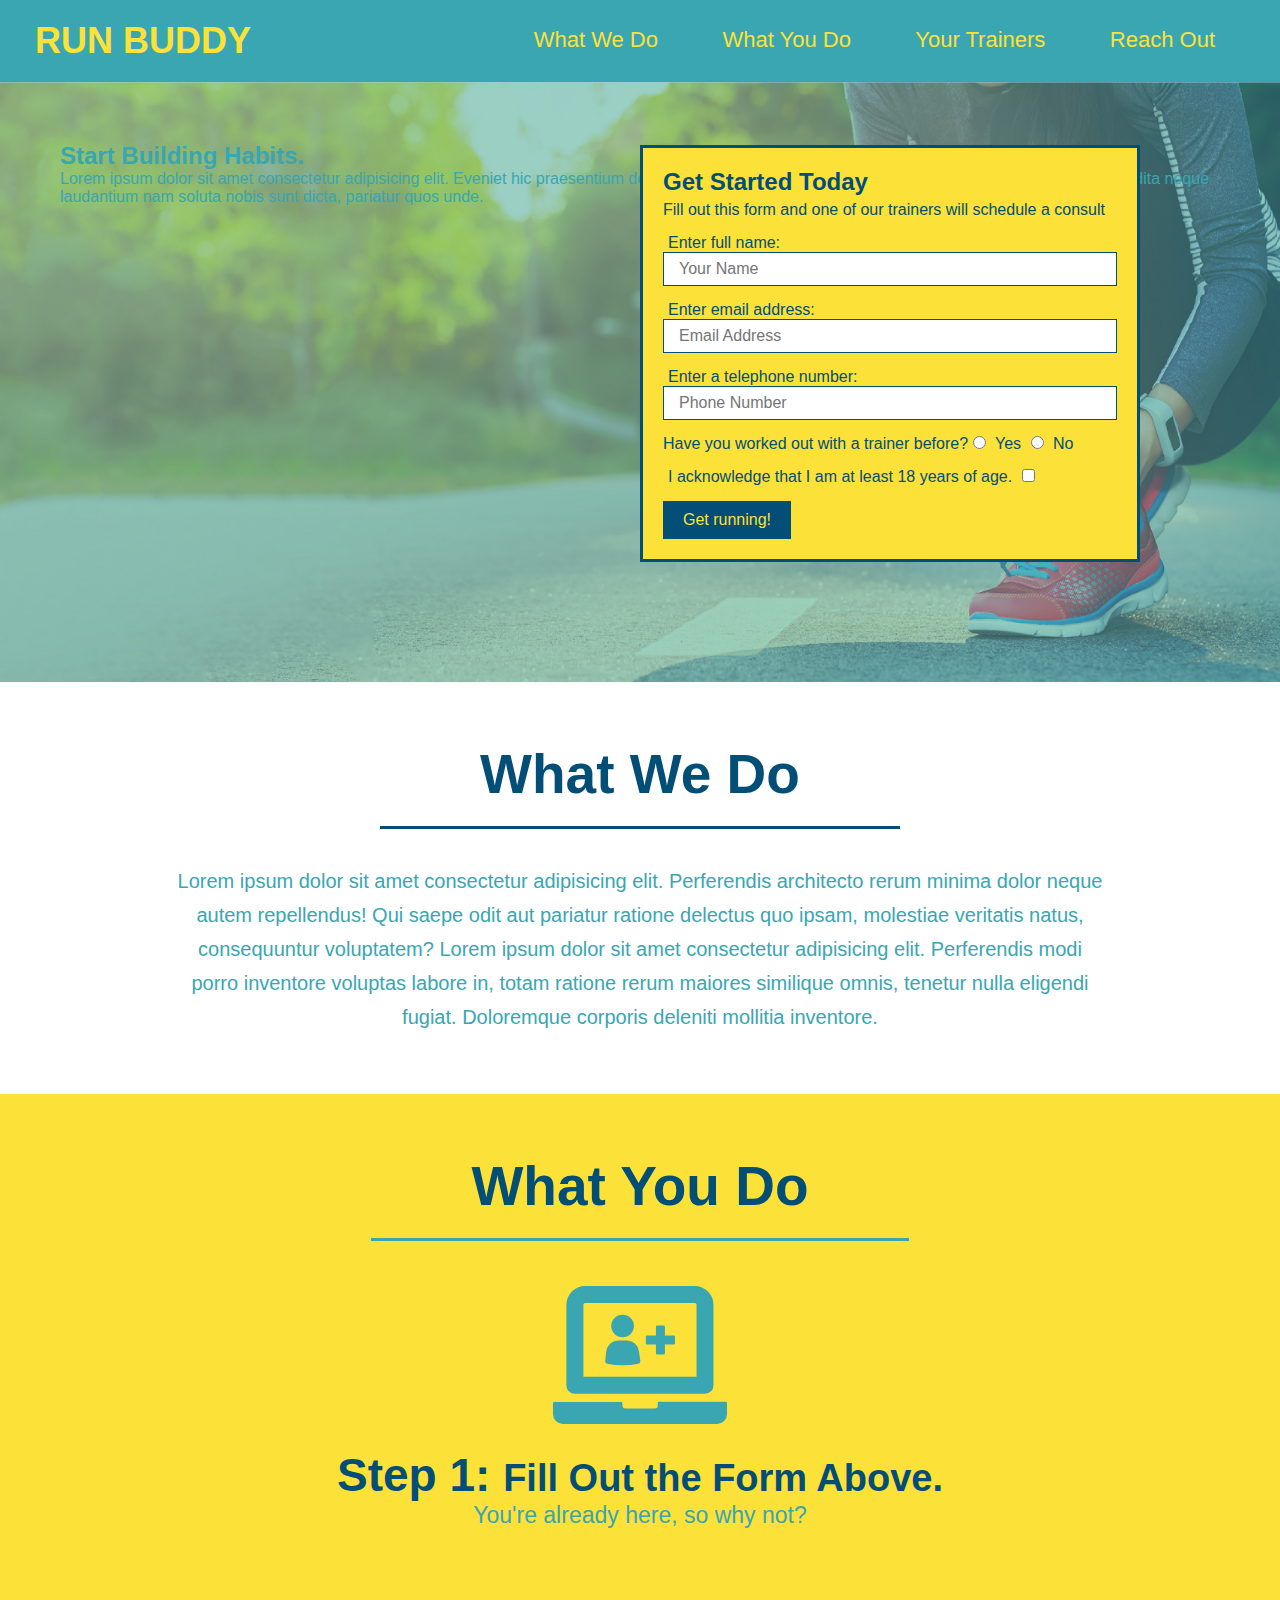
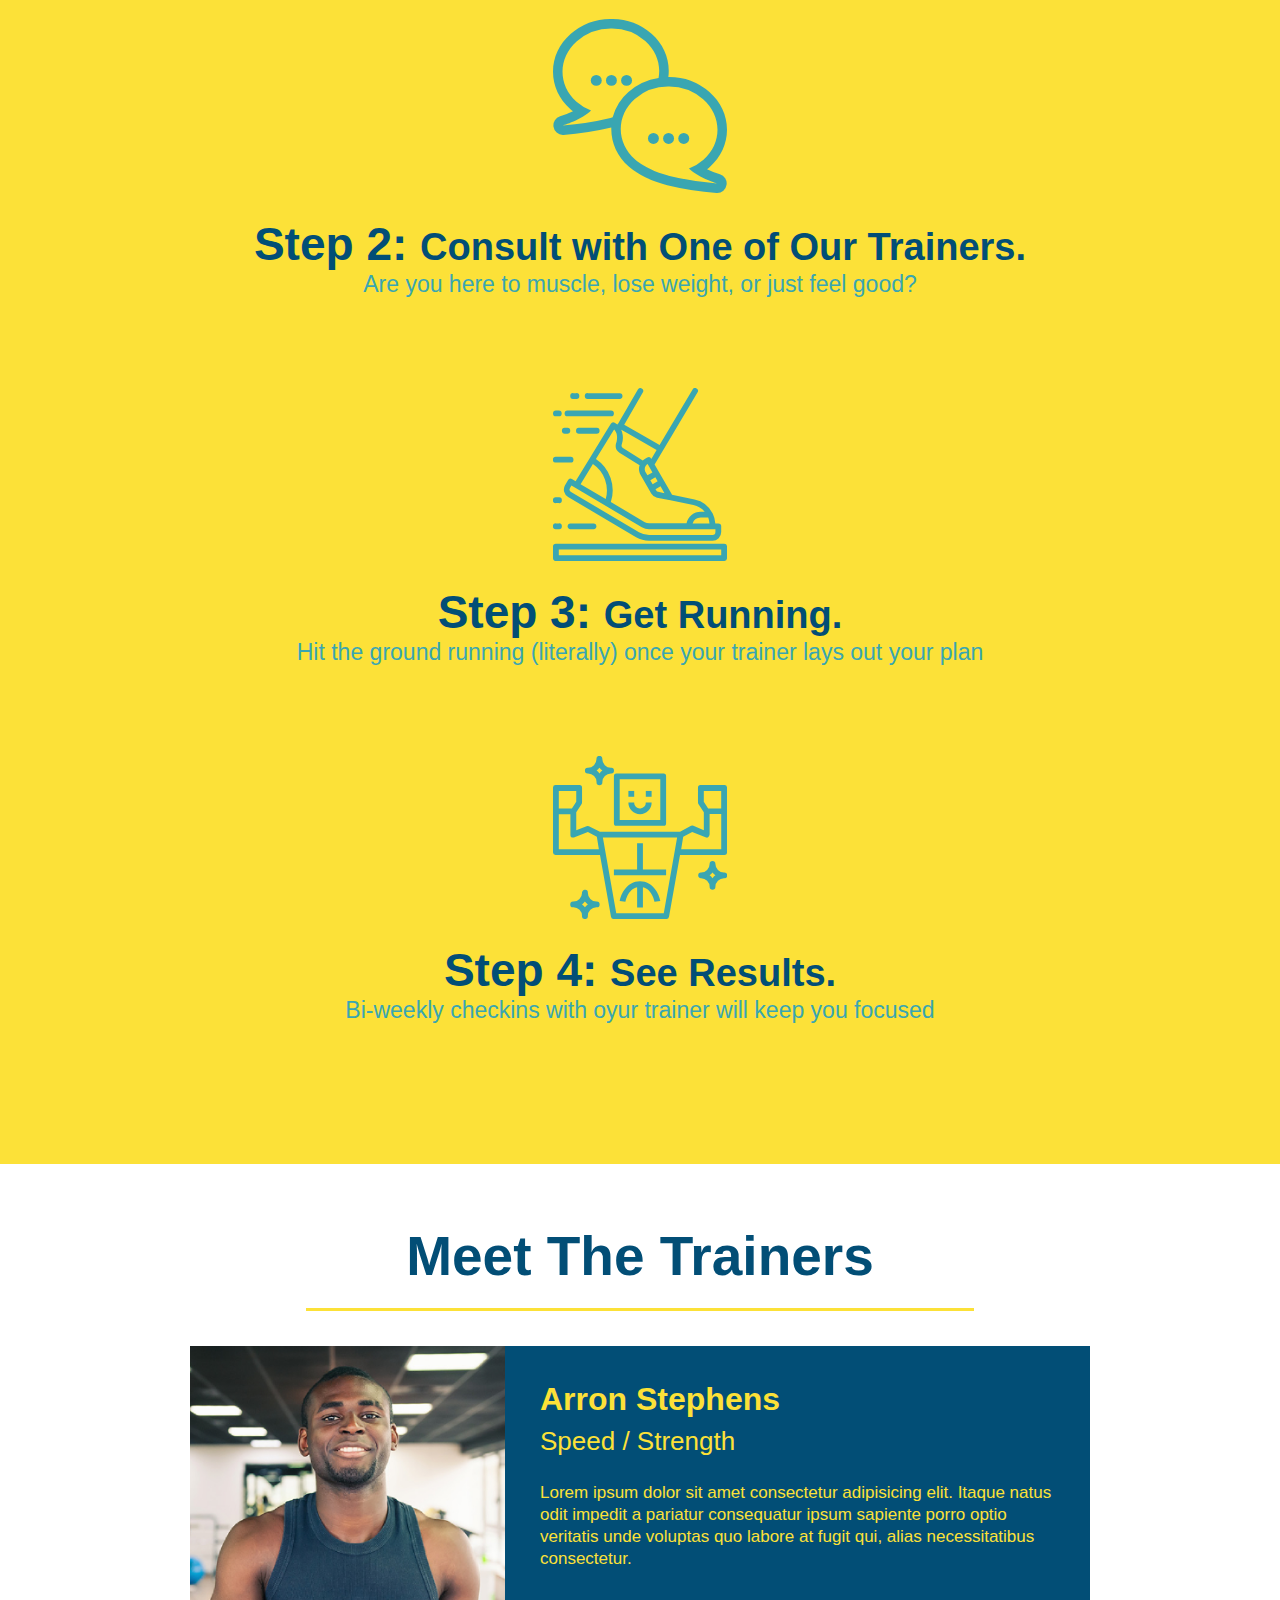
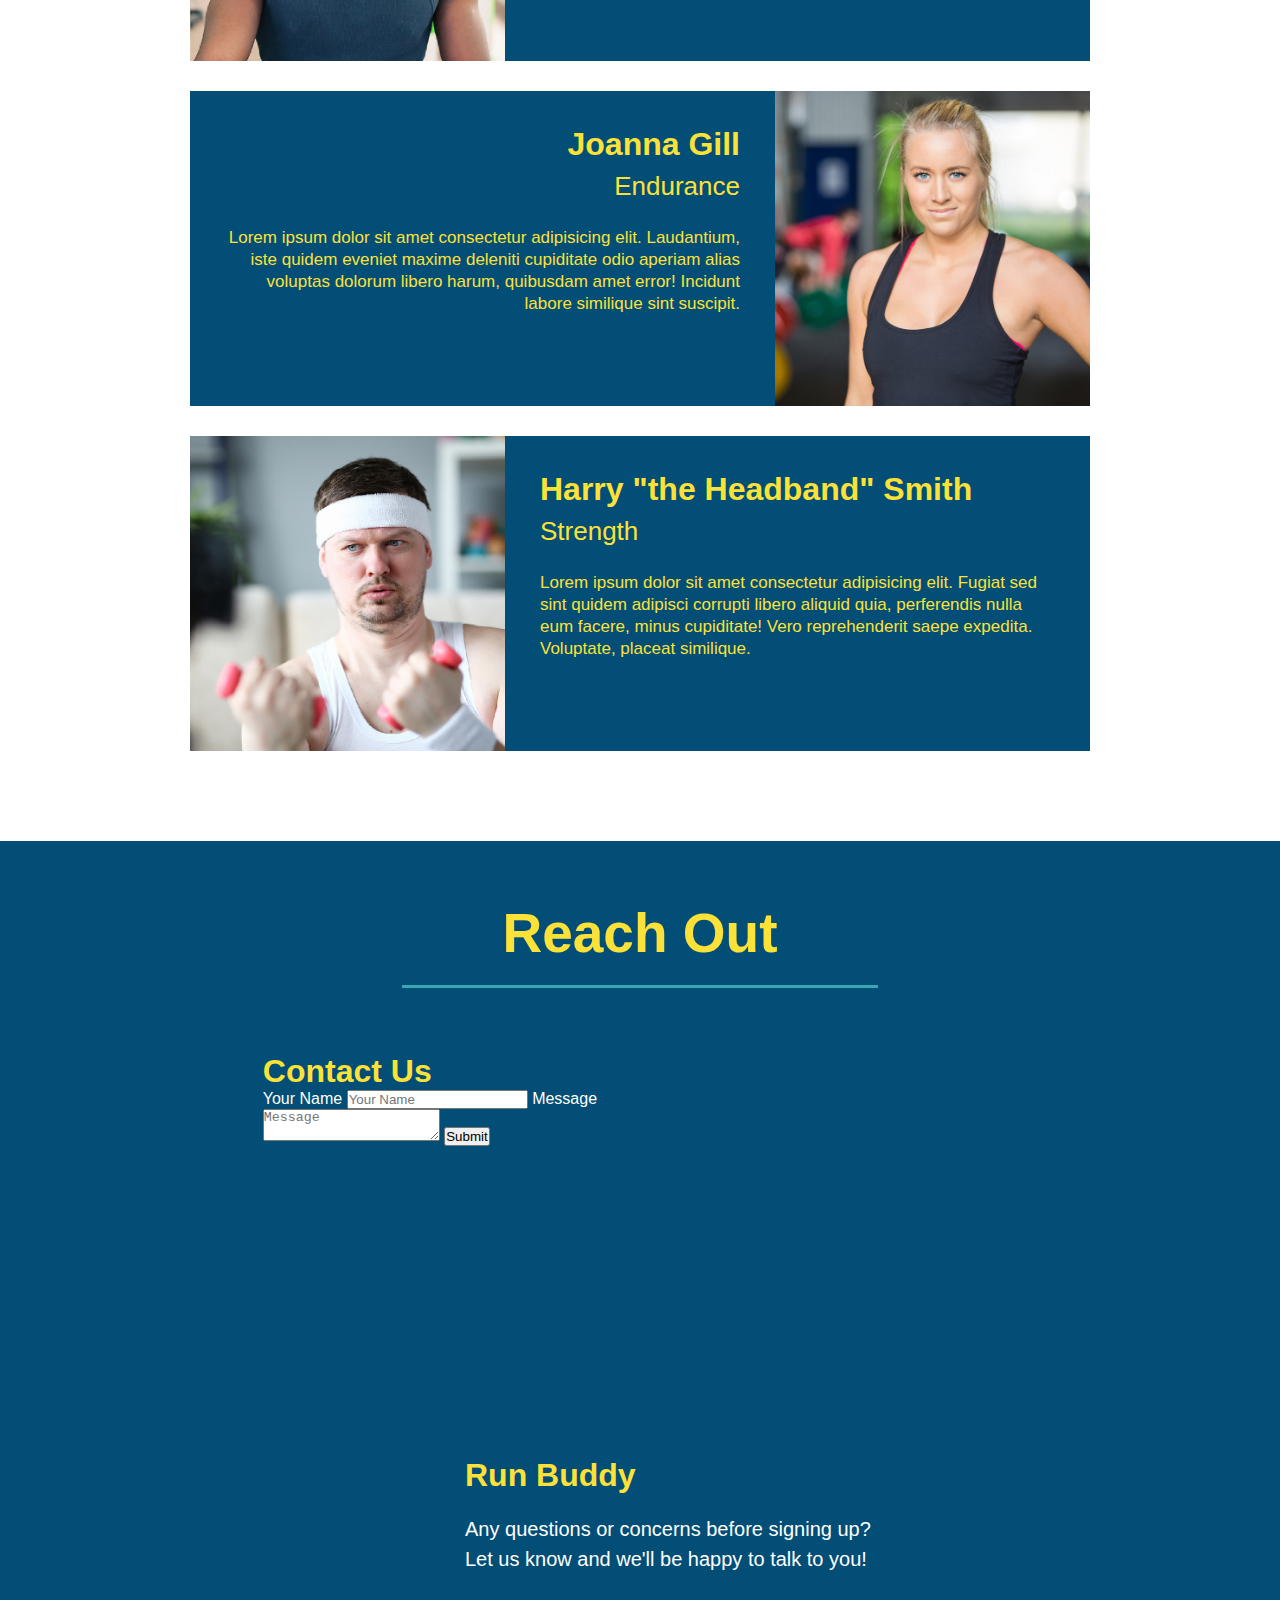
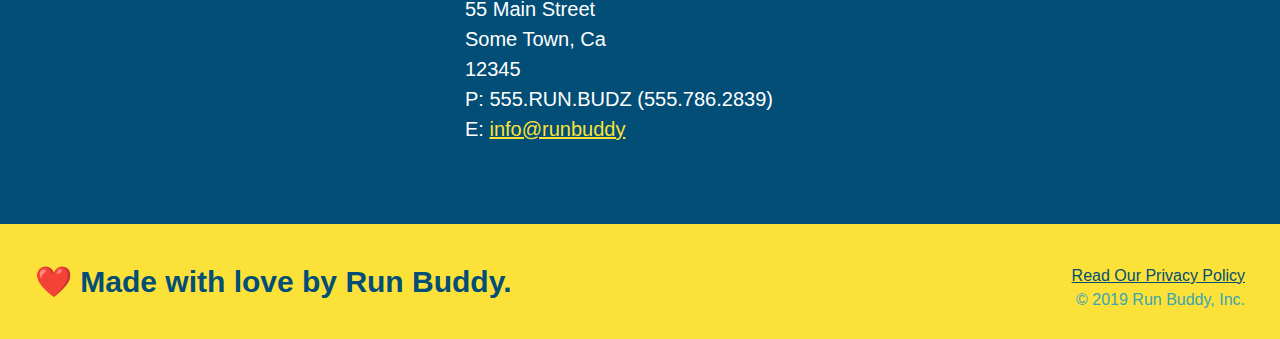
==== index.html @ 897d59fa "add contact form" ====
<!DOCTYPE html>
<html lang="en">
  <head>
    <meta charset="UTF-8" />
    <title>Run Buddy</title>
  </head>
  <link rel="stylesheet" href="./assets/css/style.css" />
  <body>
    <!-- navigation -->
    <header>
        <h1>
            <a href="/">RUN BUDDY</a>
        </h1>
        <nav>
            <!-- Unordered list element -->
            <ul>
                <!-- List item element -->
                <li>
                    <!-- Anchor element -->
                    <a href="#what-we-do">What We Do</a>
                </li>
                <li>
                    <a href="#what-you-do">What You Do</a>
                </li>
                <li>
                    <a href="#your-trainers">Your Trainers</a>
                </li>
                <li>
                    <a href="#reach-out">Reach Out</a>
                </li>
            </ul>
        </nav>
    </header>

    <!-- hero/jumbotron -->
    <section class="hero">
    <div class="hero-cta">
        <h2>Start Building Habits.</h2>
        <p>
            Lorem ipsum dolor sit amet consectetur adipisicing elit. Eveniet hic praesentium doloribus consectetur autem illum quas ducimus voluptatum ullam expedita neque laudantium nam soluta nobis sunt dicta, pariatur quos unde.
        </p>
    </div>
        <div class="hero-form">
            <h3>Get Started Today</h3>
            <p>Fill out this form and one of our trainers will schedule a consult</p>
        <!-- Add form element -->
        <form>
            <label for="name">Enter full name:</label>
            <input type="text" placeholder="Your Name" name="name" id="name" class="form-input">
            <label for="email">Enter email address:</label>
            <input type="email" placeholder="Email Address" name="email" id="email" class="form-input">
            <label for="phone">Enter a telephone number:</label>
            <input type="tel" placeholder="Phone Number" name="phone" id="phone" class="form-input">
            <p>
                Have you worked out with a trainer before?
                <input type="radio" name="trainer-confirm" id="trainer-yes" />
                <label for="trainer-yes">Yes</label>
                <input type="radio" name="trainer-confirm" id="trainer-no" />
                <label for="trainer-no">No</label>
            </p>
            <p>
                <label for="checkbox" >
                I acknowledge that I am at least 18 years of age.
                </label>
                <input type="checkbox" name="age-confirm" id="checkbox" />
            </p>
            <button type="submit">
                Get running!
            </button>
        </form>
        </div>
    </section>

    <!-- "what we do" section -->
    <section id="what-we-do" class="intro">
        <h2 class="section-title primary border">What We Do</h2>
        <p>
            Lorem ipsum dolor sit amet consectetur adipisicing elit. Perferendis architecto rerum minima dolor neque autem repellendus! Qui saepe odit aut pariatur ratione delectus quo ipsam, molestiae veritatis natus, consequuntur voluptatem? Lorem ipsum dolor sit amet consectetur adipisicing elit. Perferendis modi porro inventore voluptas labore in, totam ratione rerum maiores similique omnis, tenetur nulla eligendi fugiat. Doloremque corporis deleniti mollitia inventore.
        </p>
    </section>
    
    <!-- "what you do" -->
    <section id="what-you-do" class="steps">
        <h2 class="section-title secondary-border">What You Do</h2>

        <div>
            <!-- insert this img element -->
            <img src="./assets/images/step-1.svg" alt="" />
            <h3>Step 1: <span>Fill Out the Form Above.</span></h3>
            <p>You're already here, so why not?</p>
        </div>

        <div>
            <img src="./assets/images/step-2.svg" alt="" />
            <h3>Step 2: <span>Consult with One of Our Trainers.</span></h3>
            <p>Are you here to muscle, lose weight, or just feel good?</p>
        </div>

        <div>
            <img src="./assets/images/step-3.svg" alt="" />
            <h3> Step 3: <span>Get Running.</span></h3>
            <p>Hit the ground running (literally) once your trainer lays out your plan</p>
        </div>

        <div>
            <img src="./assets/images/step-4.svg" alt="" />
            <h3>Step 4: <span>See Results.</span></h3>
            <p>Bi-weekly checkins with oyur trainer will keep you focused</p>
        </div>
    </section>

    <!-- "meet the trainers" section -->
    <section id="your-trainers" class="trainers">
        <h2 class="section-title primary-border">Meet The Trainers</h2>
        <article class="trainer">
            <img src="./assets/images/trainer-1.jpg" alt="Arron Stephens in his workout clothes, ready to pump iron" />
            <div class="trainer-bio text-left">
                <h3>Arron Stephens</h3>
                <h4>Speed / Strength</h4>
                <p>
                    Lorem ipsum dolor sit amet consectetur adipisicing elit. Itaque natus odit impedit a pariatur consequatur 
                    ipsum sapiente porro optio veritatis unde voluptas quo labore at fugit qui, alias necessitatibus consectetur.
                </p>
            </div>
        </article>

        <!-- second trainer bio -->
        <article class="trainer">
            <div class="trainer-bio text-right">
                <h3>Joanna Gill</h3>
                <h4>Endurance</h4>
                <p>
                    Lorem ipsum dolor sit amet consectetur adipisicing elit. Laudantium, iste quidem eveniet maxime deleniti 
                    cupiditate odio aperiam alias voluptas dolorum libero harum, quibusdam amet error! Incidunt labore similique sint suscipit.
                </p>
            </div>
            <img src="./assets/images/trainer-2.jpg" alt="Joanna Gill cooling off after a workout" />
        </article>

        <!-- third trainer bio -->
        <article class="trainer">
            <img src="./assets/images/trainer-3.jpg" alt="Harry Smith wearing a headband and lifting comically small pink weights" />
            <div class="trainer-bio text-left">
                <h3>Harry "the Headband" Smith</h3>
                <h4>Strength</h4>
                <p>
                    Lorem ipsum dolor sit amet consectetur adipisicing elit. Fugiat sed sint quidem adipisci corrupti libero aliquid quia,
                    perferendis nulla eum facere, minus cupiditate! Vero reprehenderit saepe expedita. Voluptate, placeat similique.
                </p>
            </div>
        </article>
    </section>

    <!-- "reach out" -->
    <section id="reach-out" class="contact">
        <h2 class="section-title secondary-border">Reach Out</h2>
        <div class="contact-info">
        <div class="contact form">
            <h3>Contact Us</h3>
            <form>
                <label for="contact-name">Your Name</label>
                <input type="text" id="contact name" placeholder="Your Name" />

                <label for="contact-message">Message</label>
                <textarea id="contact-message" placeholder="Message"></textarea>

                <button type="submit">Submit</button>
            </form>
        </div>
            <iframe src="https://www.google.com/maps/embed?pb=!1m18!1m12!1m3!1d3021.539799010178!2d-111.94475019999997!3d40.77214550000001!2m3!1f0!2f0!3f0!3m2!1i1024!2i768!4f13.1!3m3!1m2!1s0x8752f47097cc50f7%3A0x9aa379edb60d47be!2s118%20N%20Sun%20Arbor%20Terrace%2C%20Salt%20Lake%20City%2C%20UT%2084116!5e0!3m2!1sen!2sus!4v1634782036950!5m2!1sen!2sus"
            width="400"
            height="400"
            style="border:0;"
            allowfullscreen=""
            loading="lazy">
            </iframe>
        <div>
            <h3>Run Buddy</h3>
            <p>
                Any questions or concerns before signing up?
                <br />
                Let us know and we'll be happy to talk to you!
            </p>
            <address>
                55 Main Street <br />
                Some Town, Ca <br />
                12345<br />
                P: 555.RUN.BUDZ (555.786.2839)<br />
                E: <a href="mailto:info@runbuddy.io">info@runbuddy</a>
            </address>
        </div>
    </section>

    <!-- footer -->
    <footer>
        <h2>❤️ Made with love by Run Buddy.</h2>
        <div>
            <a href="./privacy-policy.html">Read Our Privacy Policy</a><br />
            &copy; 2019 Run Buddy, Inc.
        </div>
    </footer>
  </body>
</html>
---- assets/css/style.css ----
* {
    margin: 0;
    padding: 0;
    box-sizing: border-box;
}
body {
    /* more on this crazy alphanumerical value in a minute! */
    color: #39a6b2;
    font-family: Helvetica, Arial, sans-serif;
}

/* apply styles to <header> */
header {
    padding: 20px 35px;
    background-color: #39a6b2
}

header h1 {
    font-weight: bold ;
    font-size: 36px;
    color: #fce138;
    margin: 0;
    display: inline;
}

header a {
    text-decoration: none;
    color: #fce138;
}

header nav {
    float: right;
    margin: 7px 0;
}

header nav ul li {
    display: inline;
}

header nav ul li a {
    margin: 0 30px;
    font-weight: lighter;
    font-size: 22px;
}

footer {
    background: #fce138;
    width: 100%;
    padding: 40px 35px;
}

footer h2 {
    display: inline;
    color: #024e76;
    font-size: 30px;
    margin: 0;
}

footer div {
    float: right;
    line-height: 1.5;
    text-align: right;
}

footer a {
    color: #024e76;
}

section {
    padding: 60px;
}

/* Hero Style Start */
.hero {
    background-image: url("../images/hero-bg.jpg");
    height: 600px;
    background-size: cover;
    background-position: center;
    position: relative;
}
/* Hero Style End */

.hero-form{
    color: #024e76;
    background-color: #fce138;
    padding: 20px;
    width: 500px;
    border: solid 3px #024e76;
    background-color: #fce138;
    padding: 20px;
    width: 500px;
    color: #024e76;
    position: absolute;
    bottom: 120px;
    right: 140px;
}

.hero-form h3 {
    margin: 0;
    font-size: 24px;
}

.hero-form p {
    margin: 5px 0 15px 0;
}

.form-input {
    border: 1px solid #024e76;
    display: block;
    padding: 7px 15px;
    font-size: 16px;
    color: #024e76;
    width: 100%;
    margin-bottom: 15px;
}
.hero-form label {
    margin: 0 5px;
}

.hero-form button {
    color: #fce138;
    background-color: #024e76;
    border: none;
    padding: 10px 20px;
    font-size: 16px;
}
/* HERO STYLES END*/

.intro {
    text-align: center;
}

.intro p {
    line-height: 1.7;
    color: #39a6b2;
    width: 80%;
    font-size: 20px;
    margin: 0 auto;
}

.section-title {
    font-size: 55px;
    color: #024e76;
    margin-bottom: 35px;
    padding: 0 100px 20px 100px;
    display: inline-block;
    border-bottom: 3px solid;
}
.steps {
    text-align: center;
    background: #fce138;
}

.primary-border {
    border-color: #fce138;
}

.secondary-border {
    border-color: #39a6b2;
}

.steps div {
    margin-bottom: 80px;
}

.steps img {
    width: 15%;
    margin: 10px 0;
}

.steps h3 {
    color: #024e76;
    font-size: 46px;
    margin-top: 10px;
}

.steps p {
    color: #39a6b2;
    font-size: 23px;
}

.steps span {
    font-size: 38px;
}

.trainers {
    text-align: center;
}

.trainer {
    width: 900px;
    margin: 0 auto 30px auto;
    background: #024e76;
    color: #fce138;
    overflow: auto;
}

.trainer img {
    width: 35%;
    float: left;
}

.trainer-bio {
    padding: 35px;
    float: left;
    width: 65%;
}

.text-left {
    text-align: left;
}

.text-right {
    text-align: right;
}

.trainer-bio h3 {
    font-size: 32px;
    margin-bottom: 8px;
}

.trainer-bio h4 {
    font-weight: lighter;
    font-size: 26px;
    margin-bottom: 25px;
}

.trainer-bio p {
    font-size: 17px;
    line-height: 1.3;
}

.contact {
    text-align: center;
    background:#024e76;
}

.contact h2 {
    color: #fce138;
}

.contact-info iframe {
    width: 400px;
    height: 400px;
}

.contact-info div {
    display: inline-block;
    width: 410px;
    vertical-align: top;
    text-align: left;
    margin: 30px 0 0 60px;
    color: white;
}

.contact-info h3 {
    color: #fce138;
    font-size: 32px;
}

.contact-info p, .contact-info address {
    margin: 20px 0;
    line-height: 1.5;
    font-size: 20px;
    font-style: normal;
}

.contact-info a {
    color: #fce138;
}
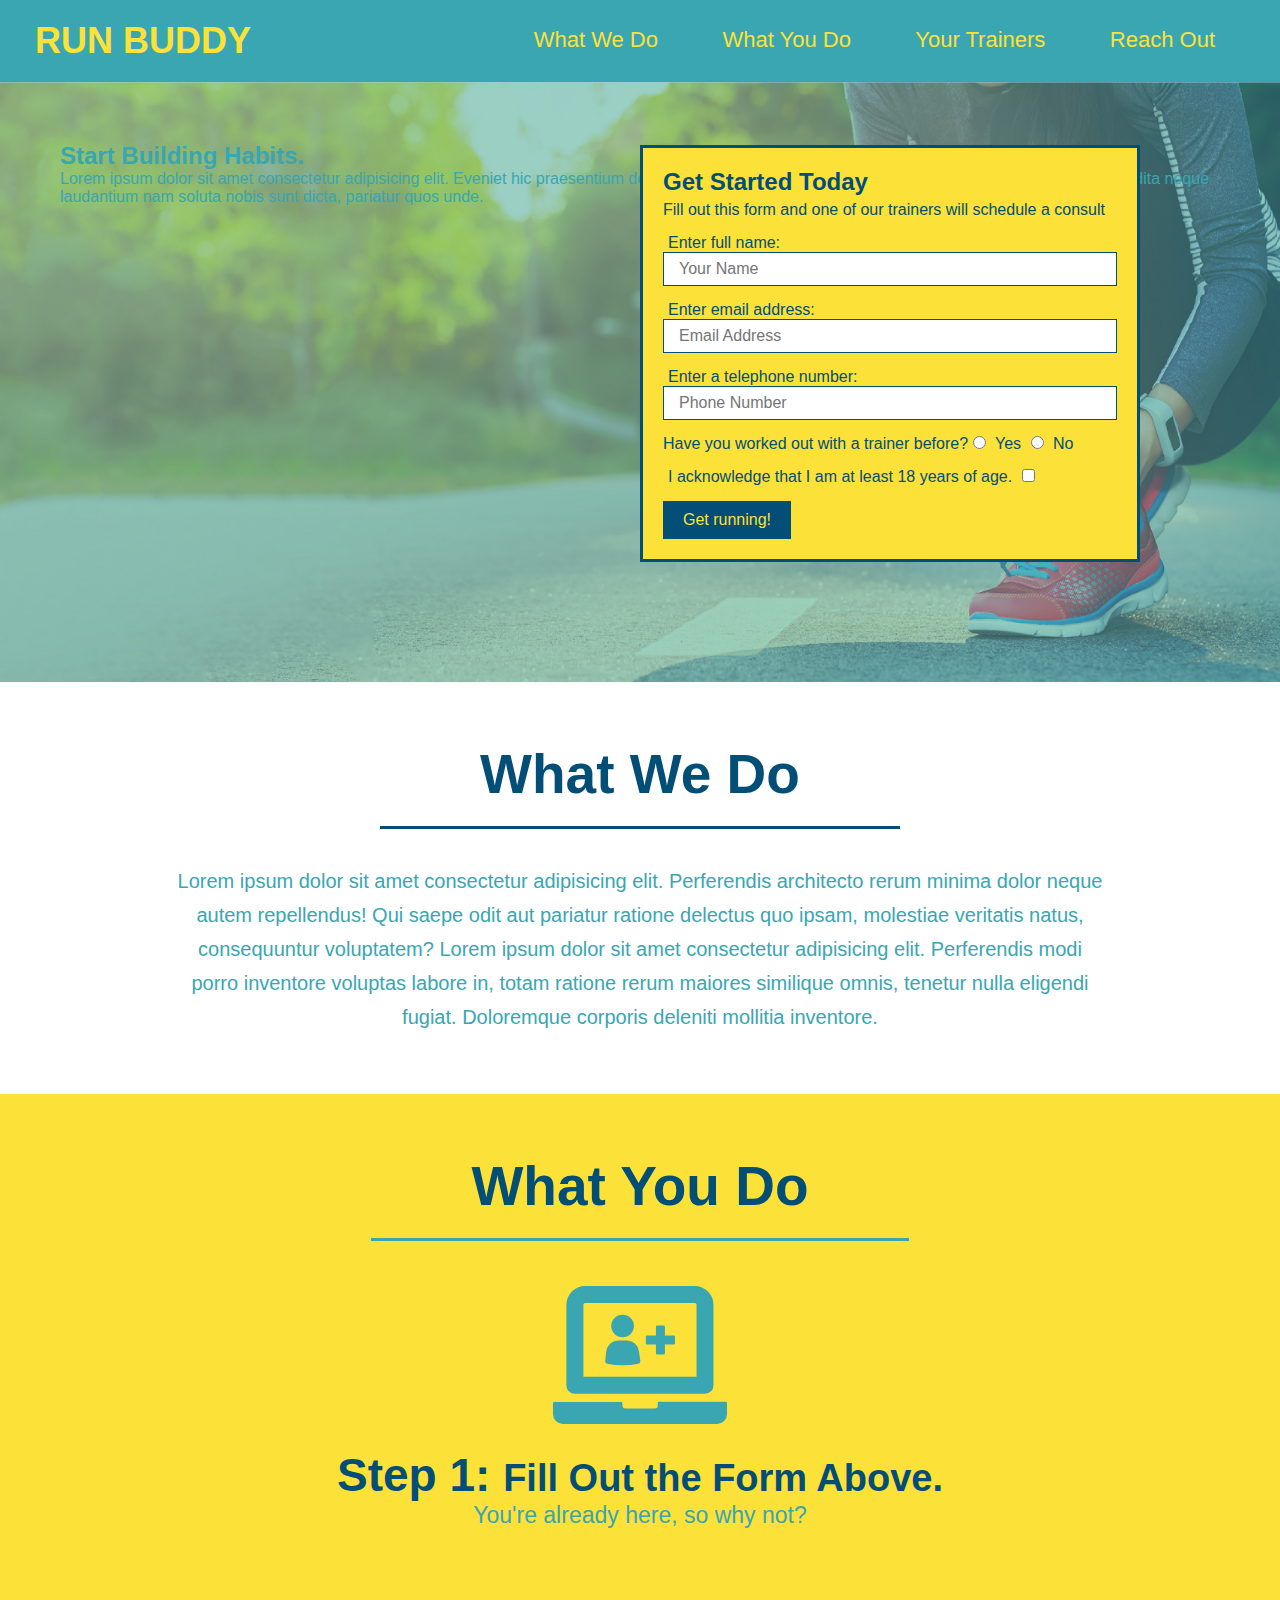
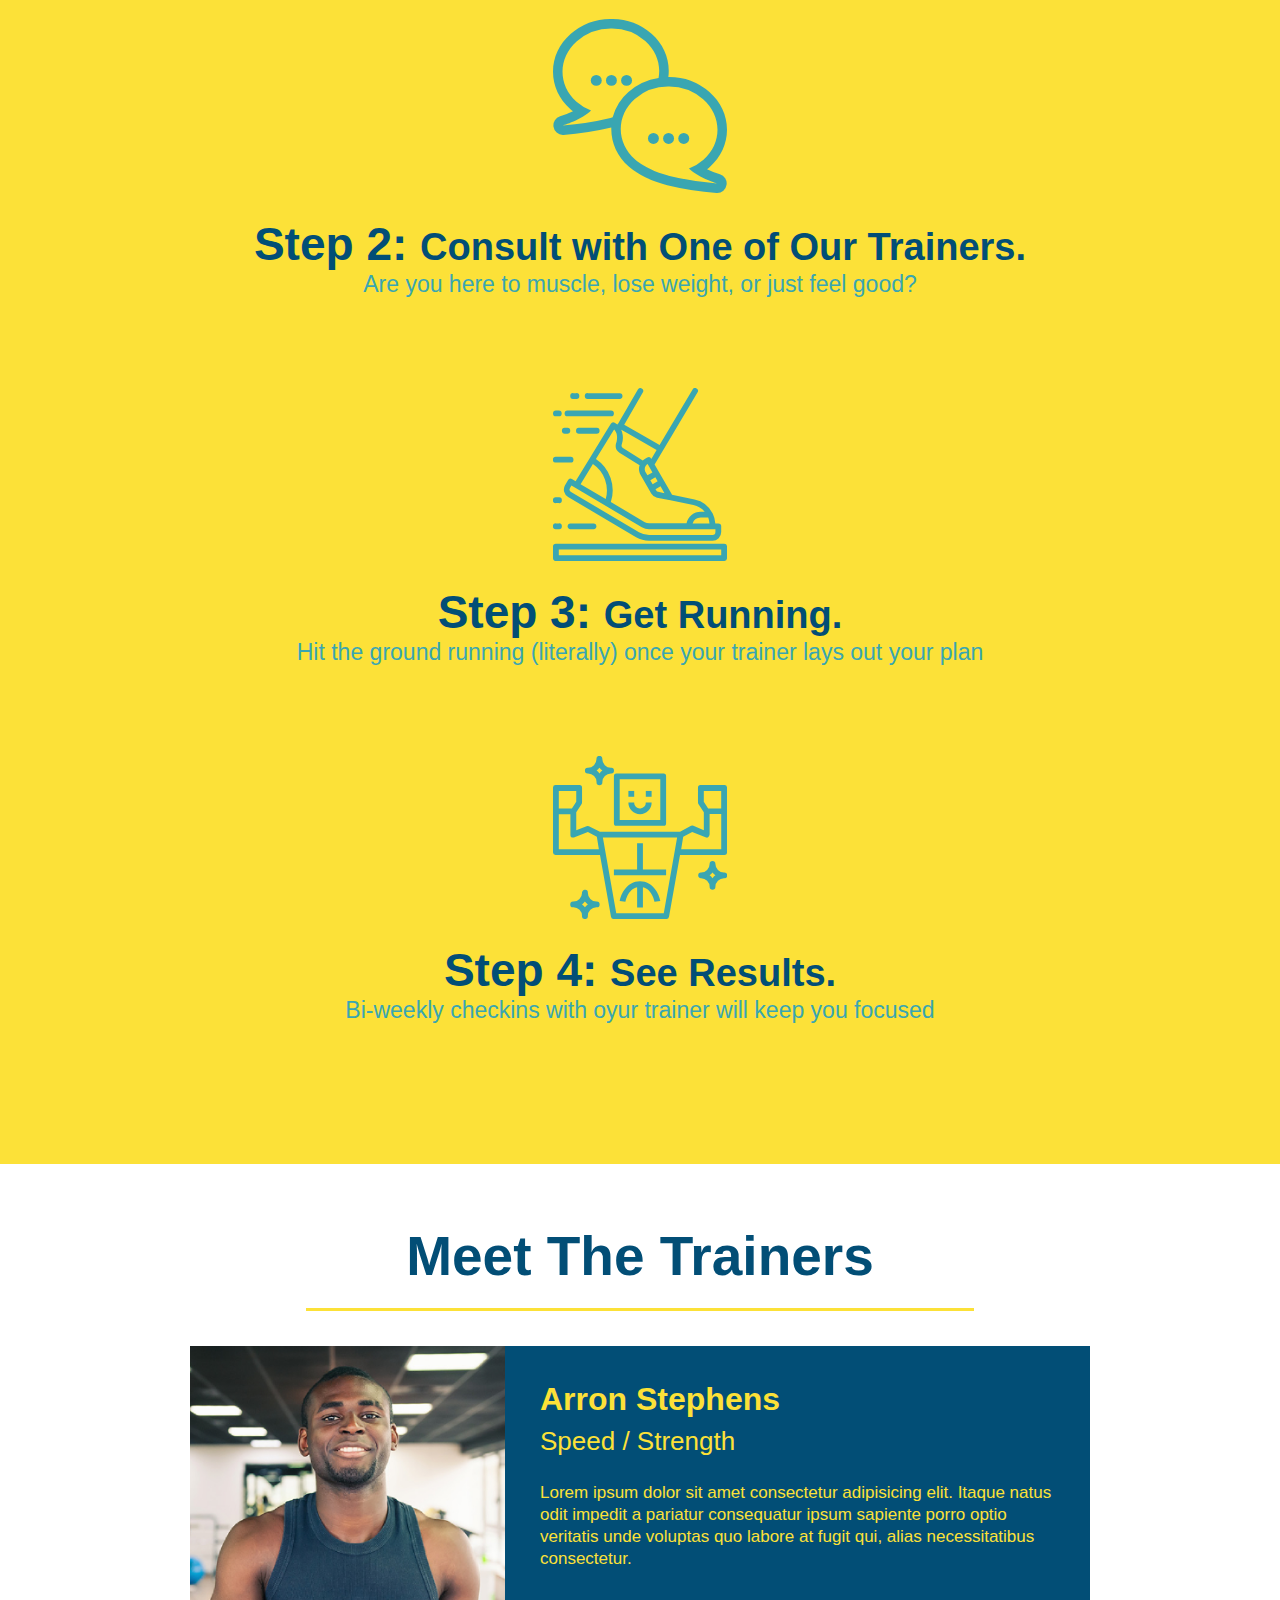
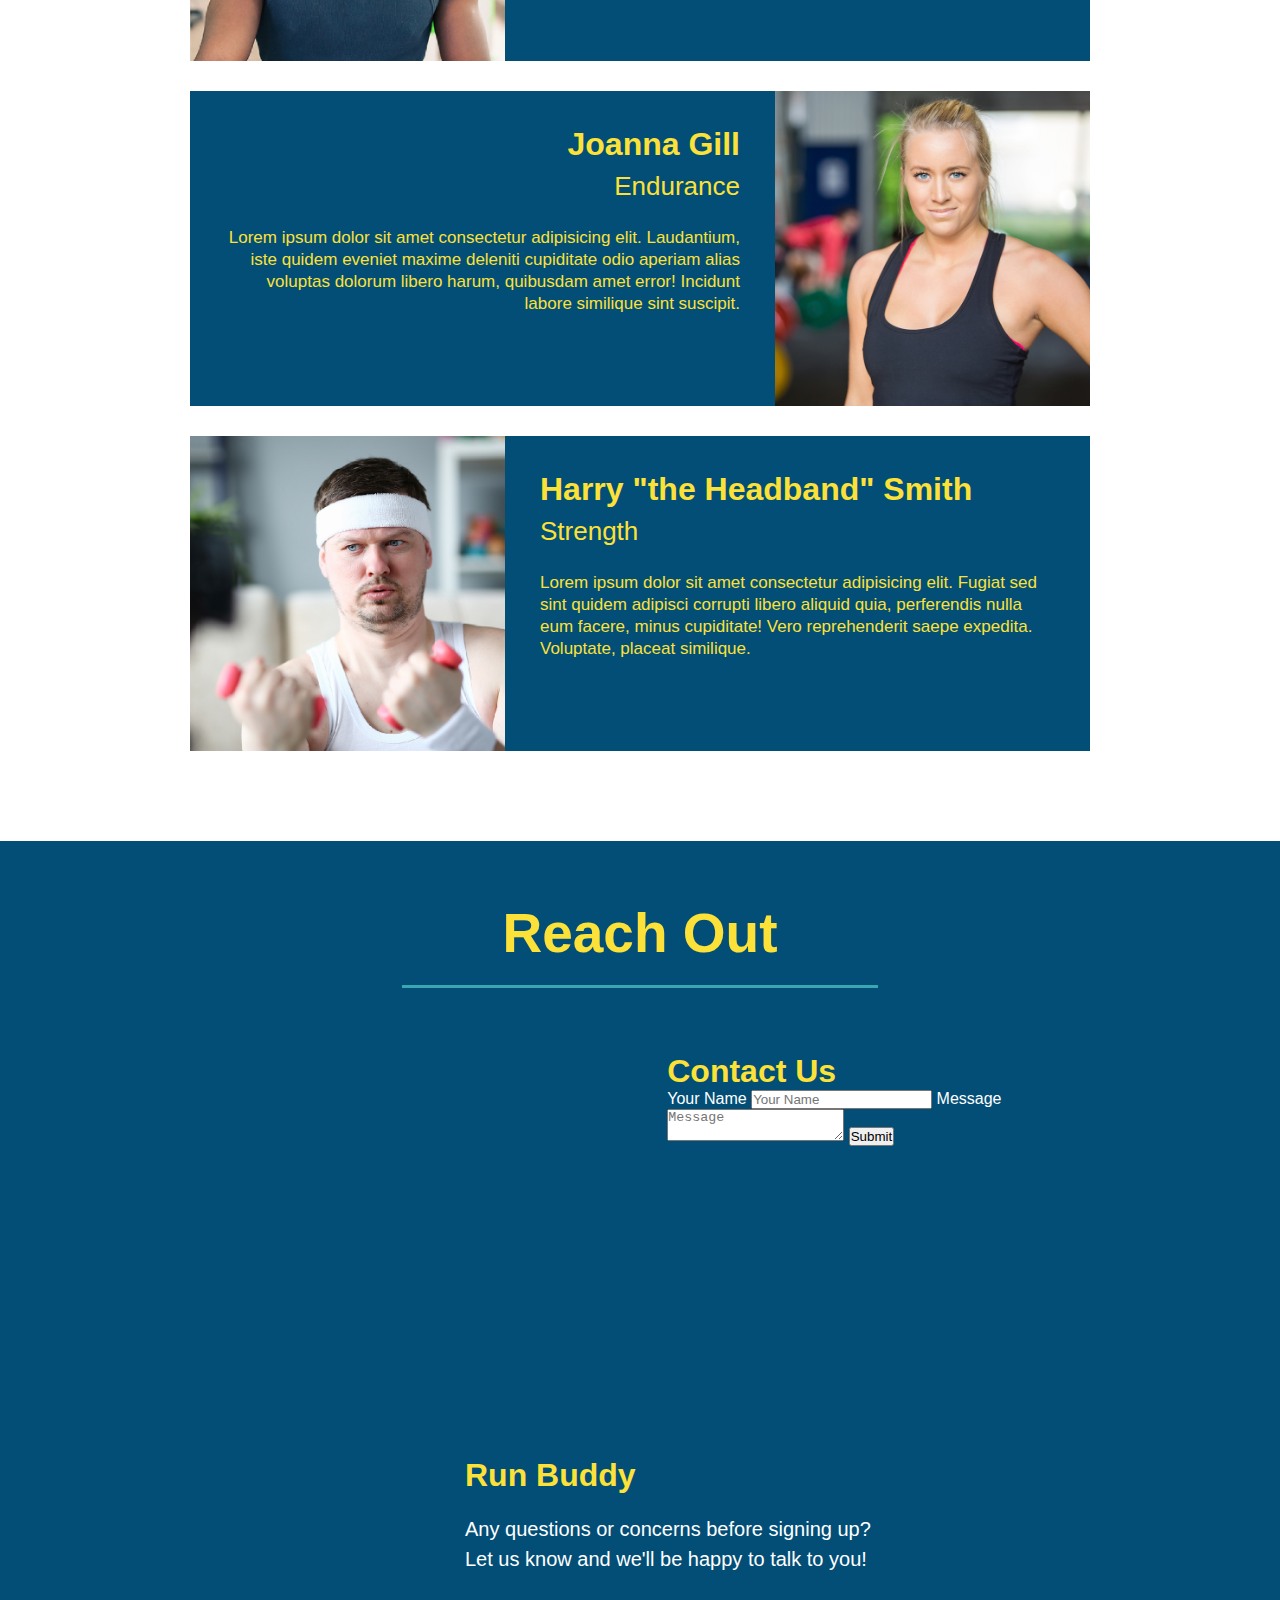
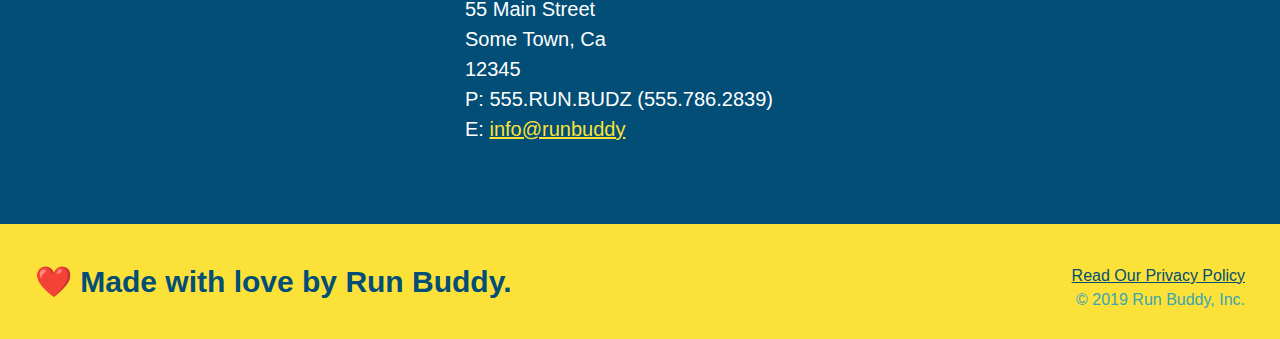
==== commit b40c8937: "re postisioned contact form" ====
--- a/index.html
+++ b/index.html
@@ -155,18 +155,6 @@
     <section id="reach-out" class="contact">
         <h2 class="section-title secondary-border">Reach Out</h2>
         <div class="contact-info">
-        <div class="contact form">
-            <h3>Contact Us</h3>
-            <form>
-                <label for="contact-name">Your Name</label>
-                <input type="text" id="contact name" placeholder="Your Name" />
-
-                <label for="contact-message">Message</label>
-                <textarea id="contact-message" placeholder="Message"></textarea>
-
-                <button type="submit">Submit</button>
-            </form>
-        </div>
             <iframe src="https://www.google.com/maps/embed?pb=!1m18!1m12!1m3!1d3021.539799010178!2d-111.94475019999997!3d40.77214550000001!2m3!1f0!2f0!3f0!3m2!1i1024!2i768!4f13.1!3m3!1m2!1s0x8752f47097cc50f7%3A0x9aa379edb60d47be!2s118%20N%20Sun%20Arbor%20Terrace%2C%20Salt%20Lake%20City%2C%20UT%2084116!5e0!3m2!1sen!2sus!4v1634782036950!5m2!1sen!2sus"
             width="400"
             height="400"
@@ -174,6 +162,18 @@
             allowfullscreen=""
             loading="lazy">
             </iframe>
+            <div class="contact form">
+                <h3>Contact Us</h3>
+                <form>
+                    <label for="contact-name">Your Name</label>
+                    <input type="text" id="contact name" placeholder="Your Name" />
+    
+                    <label for="contact-message">Message</label>
+                    <textarea id="contact-message" placeholder="Message"></textarea>
+    
+                    <button type="submit">Submit</button>
+                </form>
+            </div>
         <div>
             <h3>Run Buddy</h3>
             <p>
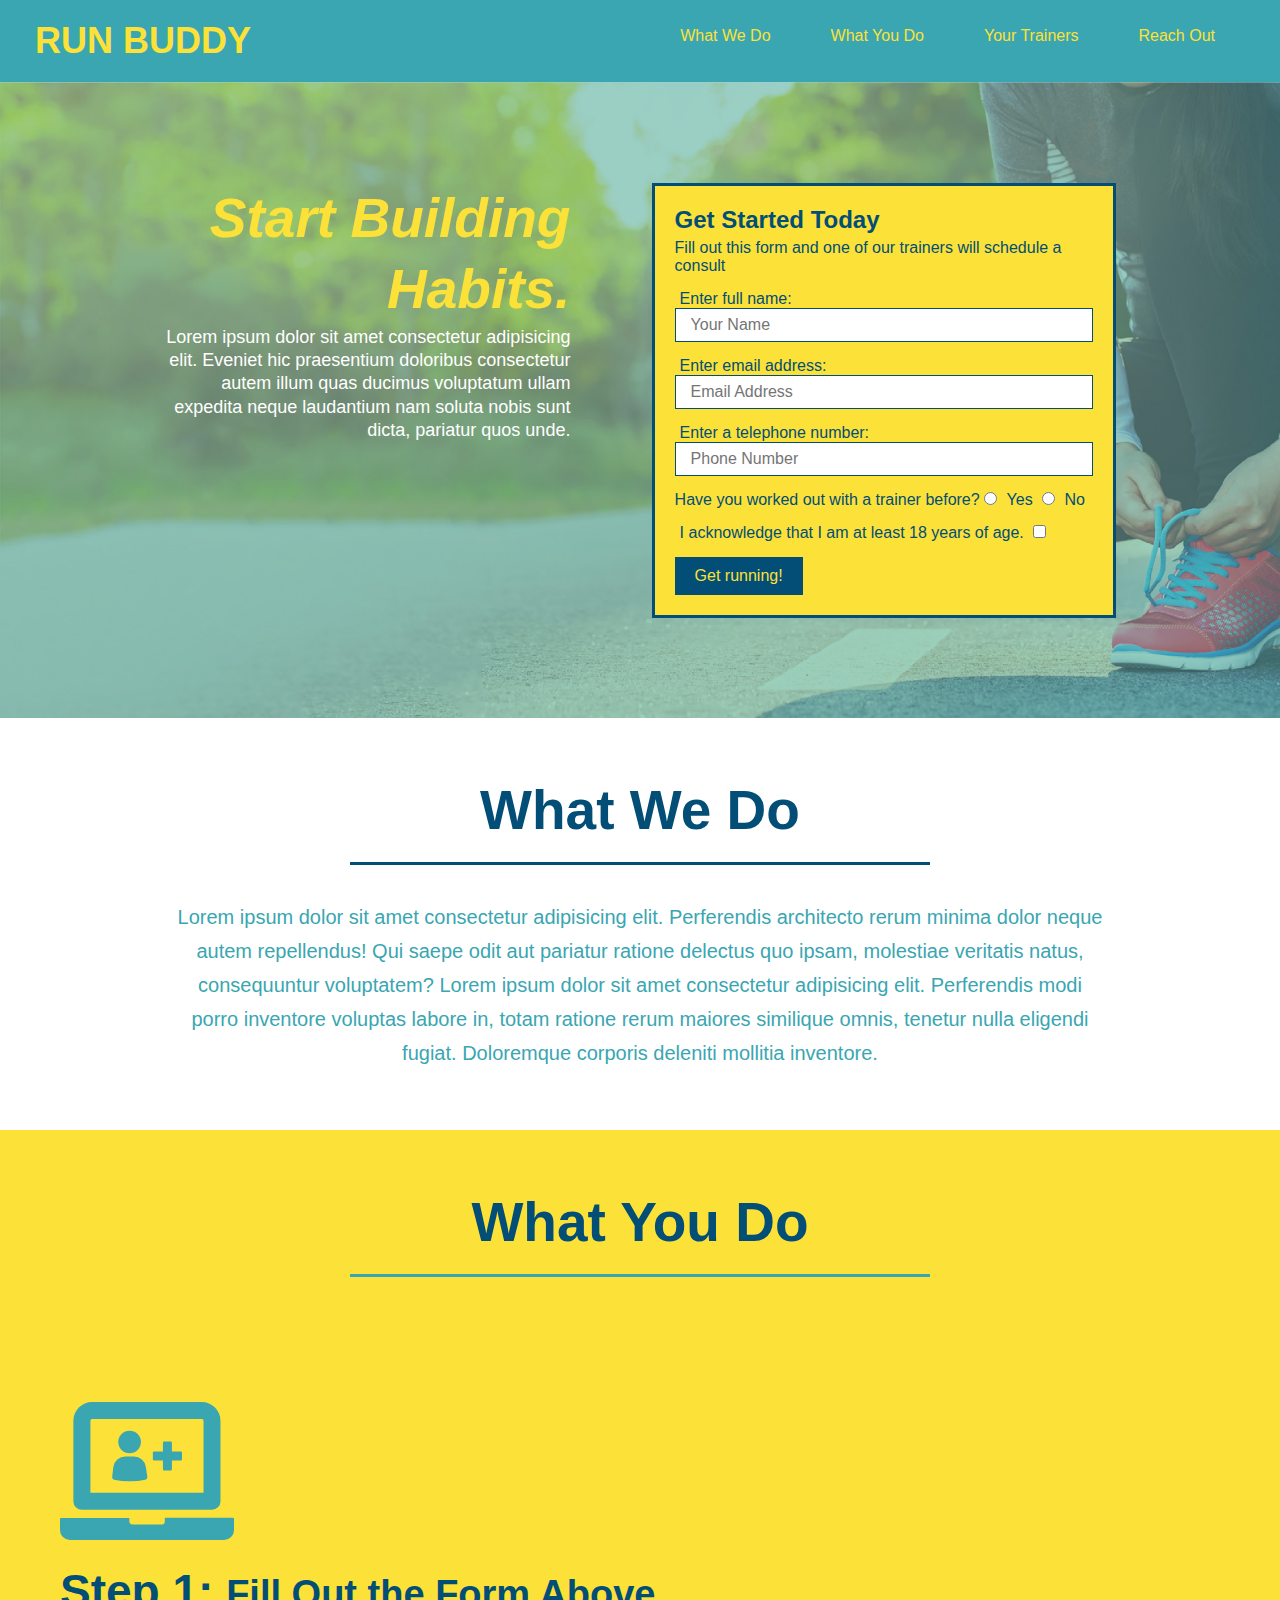
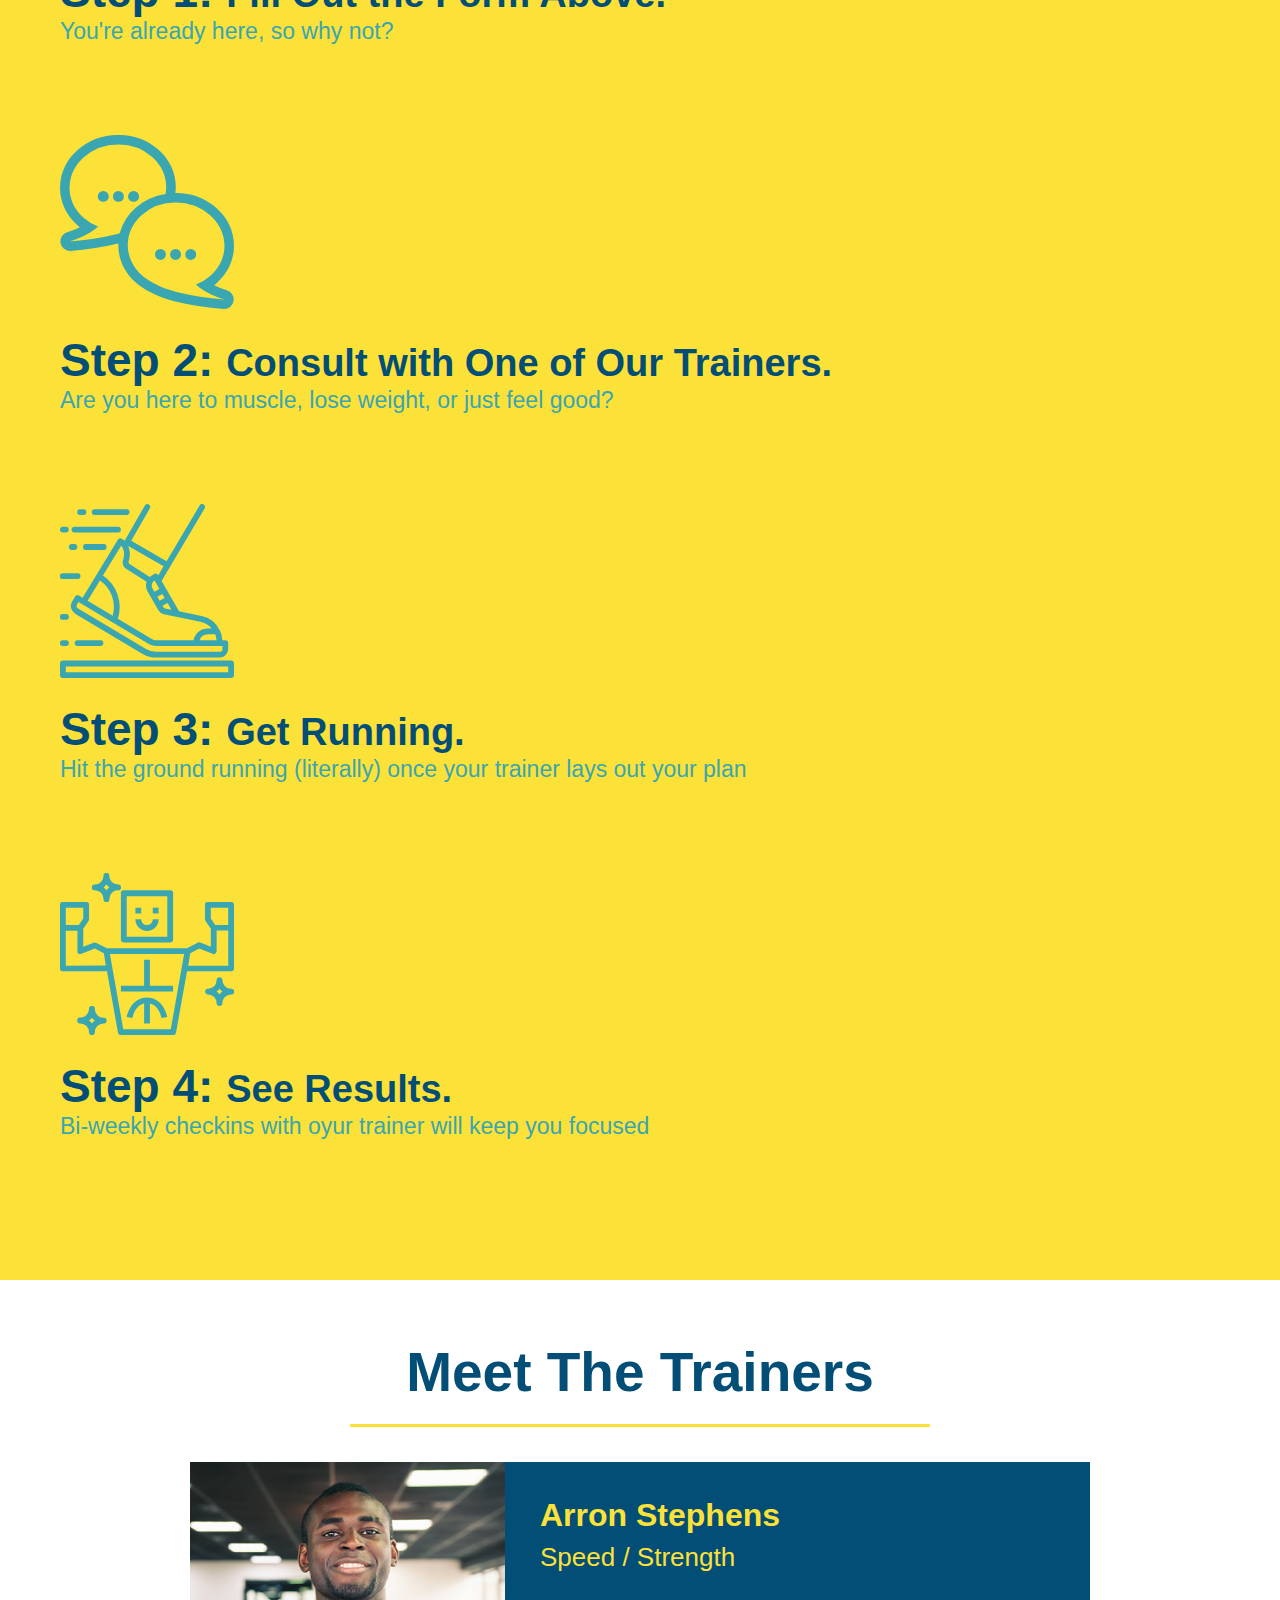
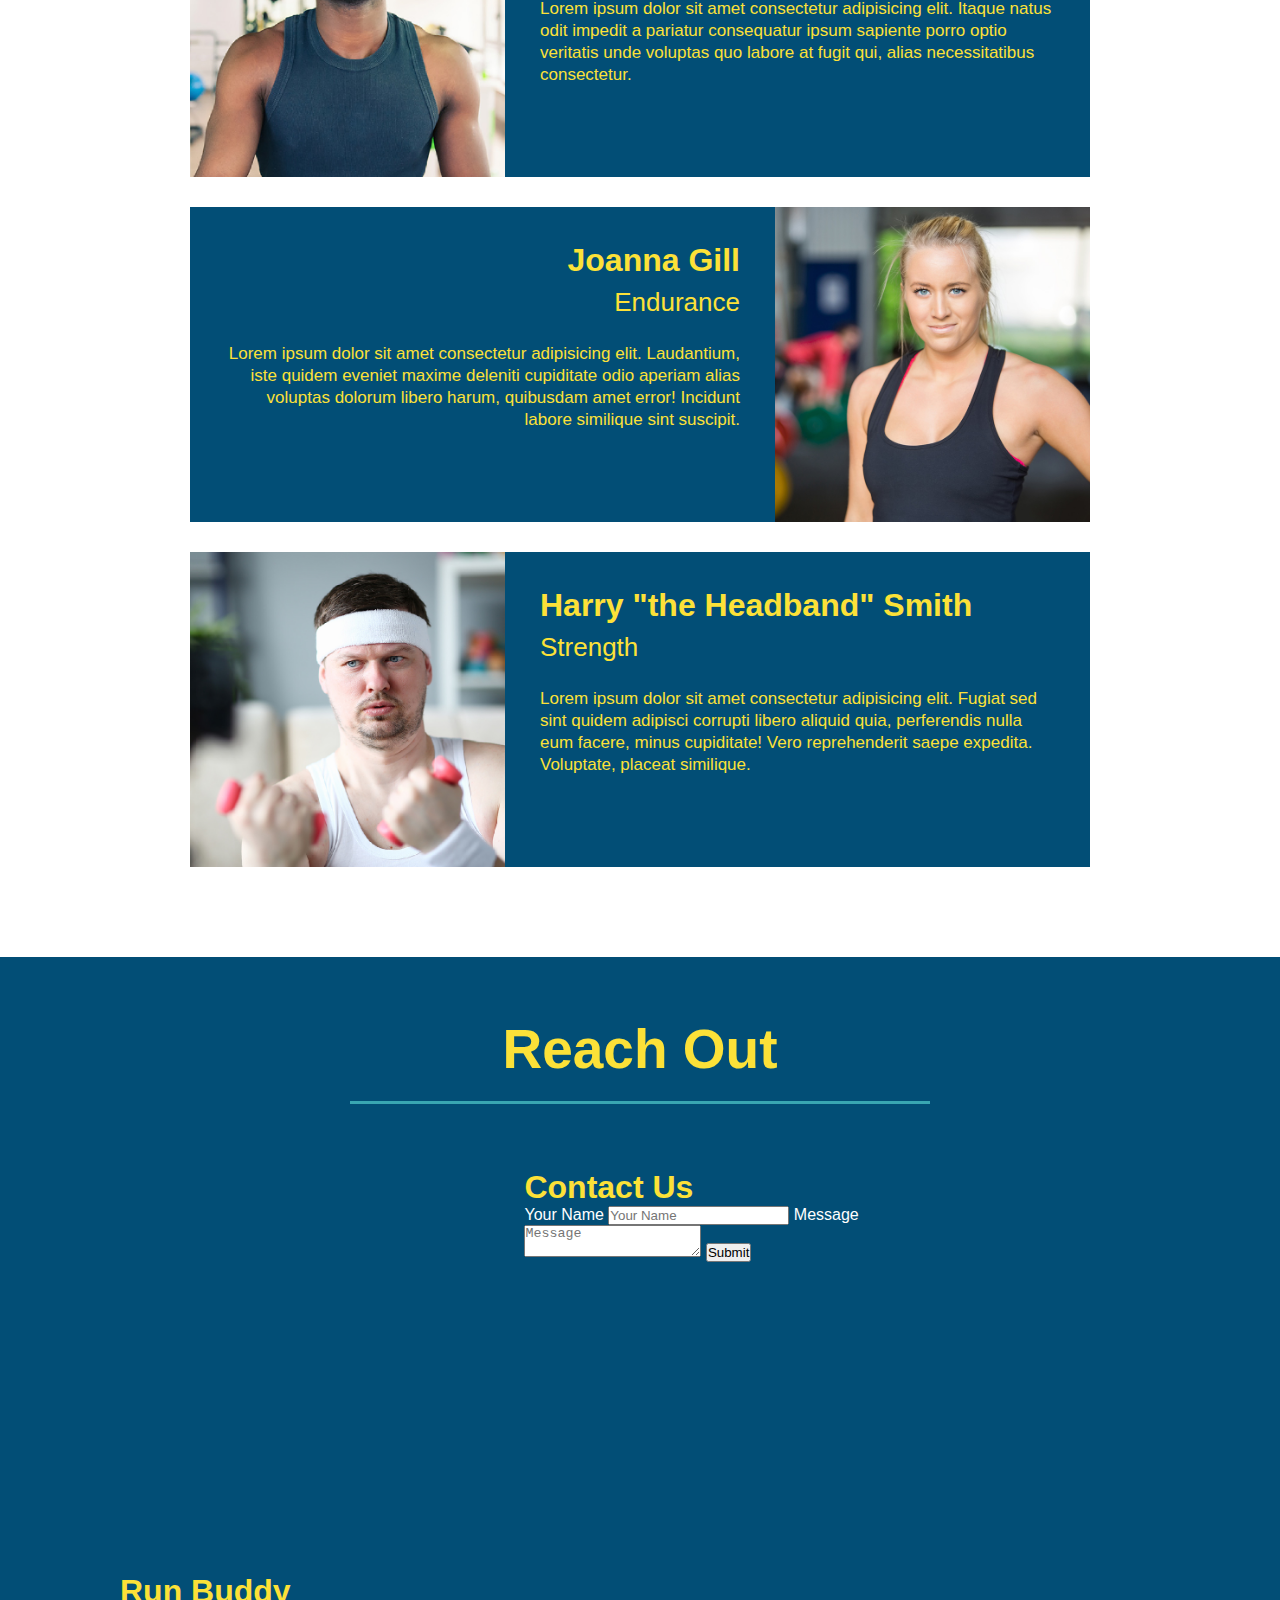
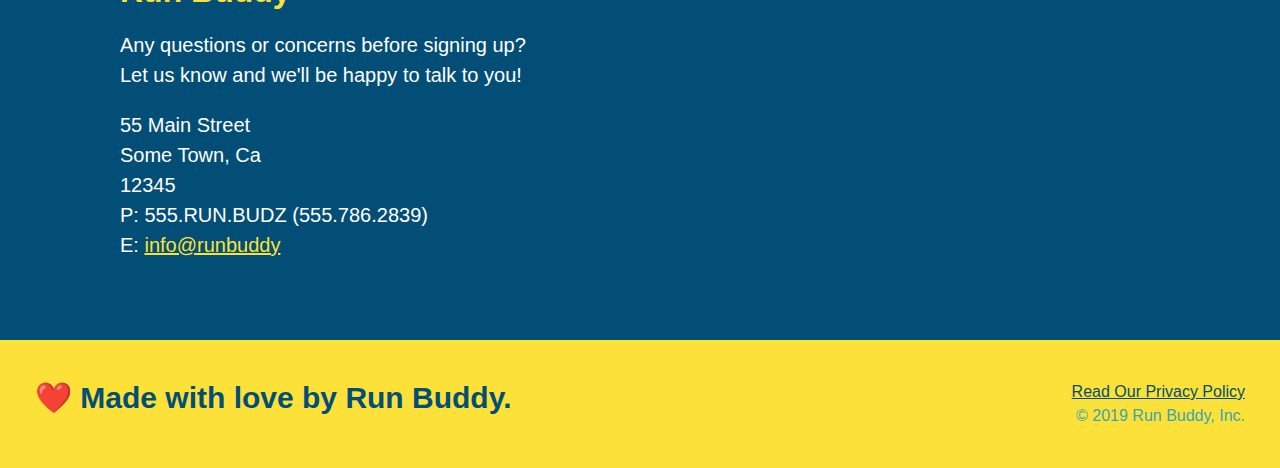
==== commit 08bef652: "add flexbox to section-title" ====
--- a/index.html
+++ b/index.html
@@ -73,16 +73,25 @@
 
     <!-- "what we do" section -->
     <section id="what-we-do" class="intro">
-        <h2 class="section-title primary border">What We Do</h2>
+        <div class="flex-row">
+        <h2 class="section-title primary border">
+            What We Do
+        </h2>
+        </div>
+    <div class="flex-row">
         <p>
             Lorem ipsum dolor sit amet consectetur adipisicing elit. Perferendis architecto rerum minima dolor neque autem repellendus! Qui saepe odit aut pariatur ratione delectus quo ipsam, molestiae veritatis natus, consequuntur voluptatem? Lorem ipsum dolor sit amet consectetur adipisicing elit. Perferendis modi porro inventore voluptas labore in, totam ratione rerum maiores similique omnis, tenetur nulla eligendi fugiat. Doloremque corporis deleniti mollitia inventore.
         </p>
+    </div>
     </section>
     
     <!-- "what you do" -->
     <section id="what-you-do" class="steps">
-        <h2 class="section-title secondary-border">What You Do</h2>
-
+        <div class="flex-row">
+        <h2 class="section-title secondary-border">
+            What You Do
+        </h2>
+        </div>
         <div>
             <!-- insert this img element -->
             <img src="./assets/images/step-1.svg" alt="" />
@@ -111,7 +120,11 @@
 
     <!-- "meet the trainers" section -->
     <section id="your-trainers" class="trainers">
-        <h2 class="section-title primary-border">Meet The Trainers</h2>
+        <div class="flex-row">
+        <h2 class="section-title primary-border">
+            Meet The Trainers
+        </h2>
+        </div>
         <article class="trainer">
             <img src="./assets/images/trainer-1.jpg" alt="Arron Stephens in his workout clothes, ready to pump iron" />
             <div class="trainer-bio text-left">
@@ -153,7 +166,11 @@
 
     <!-- "reach out" -->
     <section id="reach-out" class="contact">
-        <h2 class="section-title secondary-border">Reach Out</h2>
+            <div class="flex-row">
+        <h2 class="section-title secondary-border">
+            Reach Out
+        </h2>
+        </div>
         <div class="contact-info">
             <iframe src="https://www.google.com/maps/embed?pb=!1m18!1m12!1m3!1d3021.539799010178!2d-111.94475019999997!3d40.77214550000001!2m3!1f0!2f0!3f0!3m2!1i1024!2i768!4f13.1!3m3!1m2!1s0x8752f47097cc50f7%3A0x9aa379edb60d47be!2s118%20N%20Sun%20Arbor%20Terrace%2C%20Salt%20Lake%20City%2C%20UT%2084116!5e0!3m2!1sen!2sus!4v1634782036950!5m2!1sen!2sus"
             width="400"
--- a/assets/css/style.css
+++ b/assets/css/style.css
@@ -12,7 +12,10 @@
 /* apply styles to <header> */
 header {
     padding: 20px 35px;
-    background-color: #39a6b2
+    background-color: #39a6b2;
+    display: flex;
+    justify-content: space-between;
+    flex-wrap: wrap;
 }
 
 header h1 {
@@ -20,7 +23,6 @@
     font-size: 36px;
     color: #fce138;
     margin: 0;
-    display: inline;
 }
 
 header a {
@@ -29,35 +31,38 @@
 }
 
 header nav {
-    float: right;
     margin: 7px 0;
 }
 
-header nav ul li {
-    display: inline;
+header nav ul{
+    display: flex;
+    flex-wrap: wrap;
+    justify-content: space-between;
+    align-items: center;
+    list-style: none;
 }
 
 header nav ul li a {
     margin: 0 30px;
     font-weight: lighter;
-    font-size: 22px;
-}
+    font-size: 1.55w}
 
 footer {
     background: #fce138;
     width: 100%;
     padding: 40px 35px;
+    display: flex;
+    justify-content:space-between;
+    flex-wrap: wrap;
 }
 
 footer h2 {
-    display: inline;
     color: #024e76;
     font-size: 30px;
     margin: 0;
 }
 
 footer div {
-    float: right;
     line-height: 1.5;
     text-align: right;
 }
@@ -73,26 +78,35 @@
 /* Hero Style Start */
 .hero {
     background-image: url("../images/hero-bg.jpg");
-    height: 600px;
     background-size: cover;
-    background-position: center;
-    position: relative;
+    display: flex;
+    justify-content: center;
+    flex-wrap: wrap;
 }
 /* Hero Style End */
 
+.hero-cta {
+    width: 35%;
+    text-align: right;
+    margin: 3.5%;
+    color: #fff;
+    font-size: 18px;
+    line-height: 1.3;
+}
+
+.hero-cta h2 {
+    font-style: italic;
+    font-size: 55px;
+    color: #fce138;
+}
+
 .hero-form{
-    color: #024e76;
-    background-color: #fce138;
-    padding: 20px;
-    width: 500px;
     border: solid 3px #024e76;
     background-color: #fce138;
     padding: 20px;
-    width: 500px;
-    color: #024e76;
-    position: absolute;
-    bottom: 120px;
-    right: 140px;
+    color: #024e76;
+    width: 40%;
+    margin: 3.5%;
 }
 
 .hero-form h3 {
@@ -125,10 +139,6 @@
     font-size: 16px;
 }
 /* HERO STYLES END*/
-
-.intro {
-    text-align: center;
-}
 
 .intro p {
     line-height: 1.7;
@@ -136,18 +146,19 @@
     width: 80%;
     font-size: 20px;
     margin: 0 auto;
+    text-align: center;
 }
 
 .section-title {
     font-size: 55px;
     color: #024e76;
-    margin-bottom: 35px;
-    padding: 0 100px 20px 100px;
-    display: inline-block;
     border-bottom: 3px solid;
+    padding-bottom: 20px;
+    text-align: center;
+    margin: 0 auto 35px auto;
+    width: 50%;
 }
 .steps {
-    text-align: center;
     background: #fce138;
 }
 
@@ -184,7 +195,7 @@
 }
 
 .trainers {
-    text-align: center;
+
 }
 
 .trainer {
@@ -206,14 +217,6 @@
     width: 65%;
 }
 
-.text-left {
-    text-align: left;
-}
-
-.text-right {
-    text-align: right;
-}
-
 .trainer-bio h3 {
     font-size: 32px;
     margin-bottom: 8px;
@@ -231,7 +234,6 @@
 }
 
 .contact {
-    text-align: center;
     background:#024e76;
 }
 
@@ -267,4 +269,16 @@
 
 .contact-info a {
     color: #fce138;
-}+}
+
+.text-left {
+    text-align: left;
+}
+
+.text-right {
+    text-align: right;
+}
+
+.flex-row {
+    display: flex;
+}
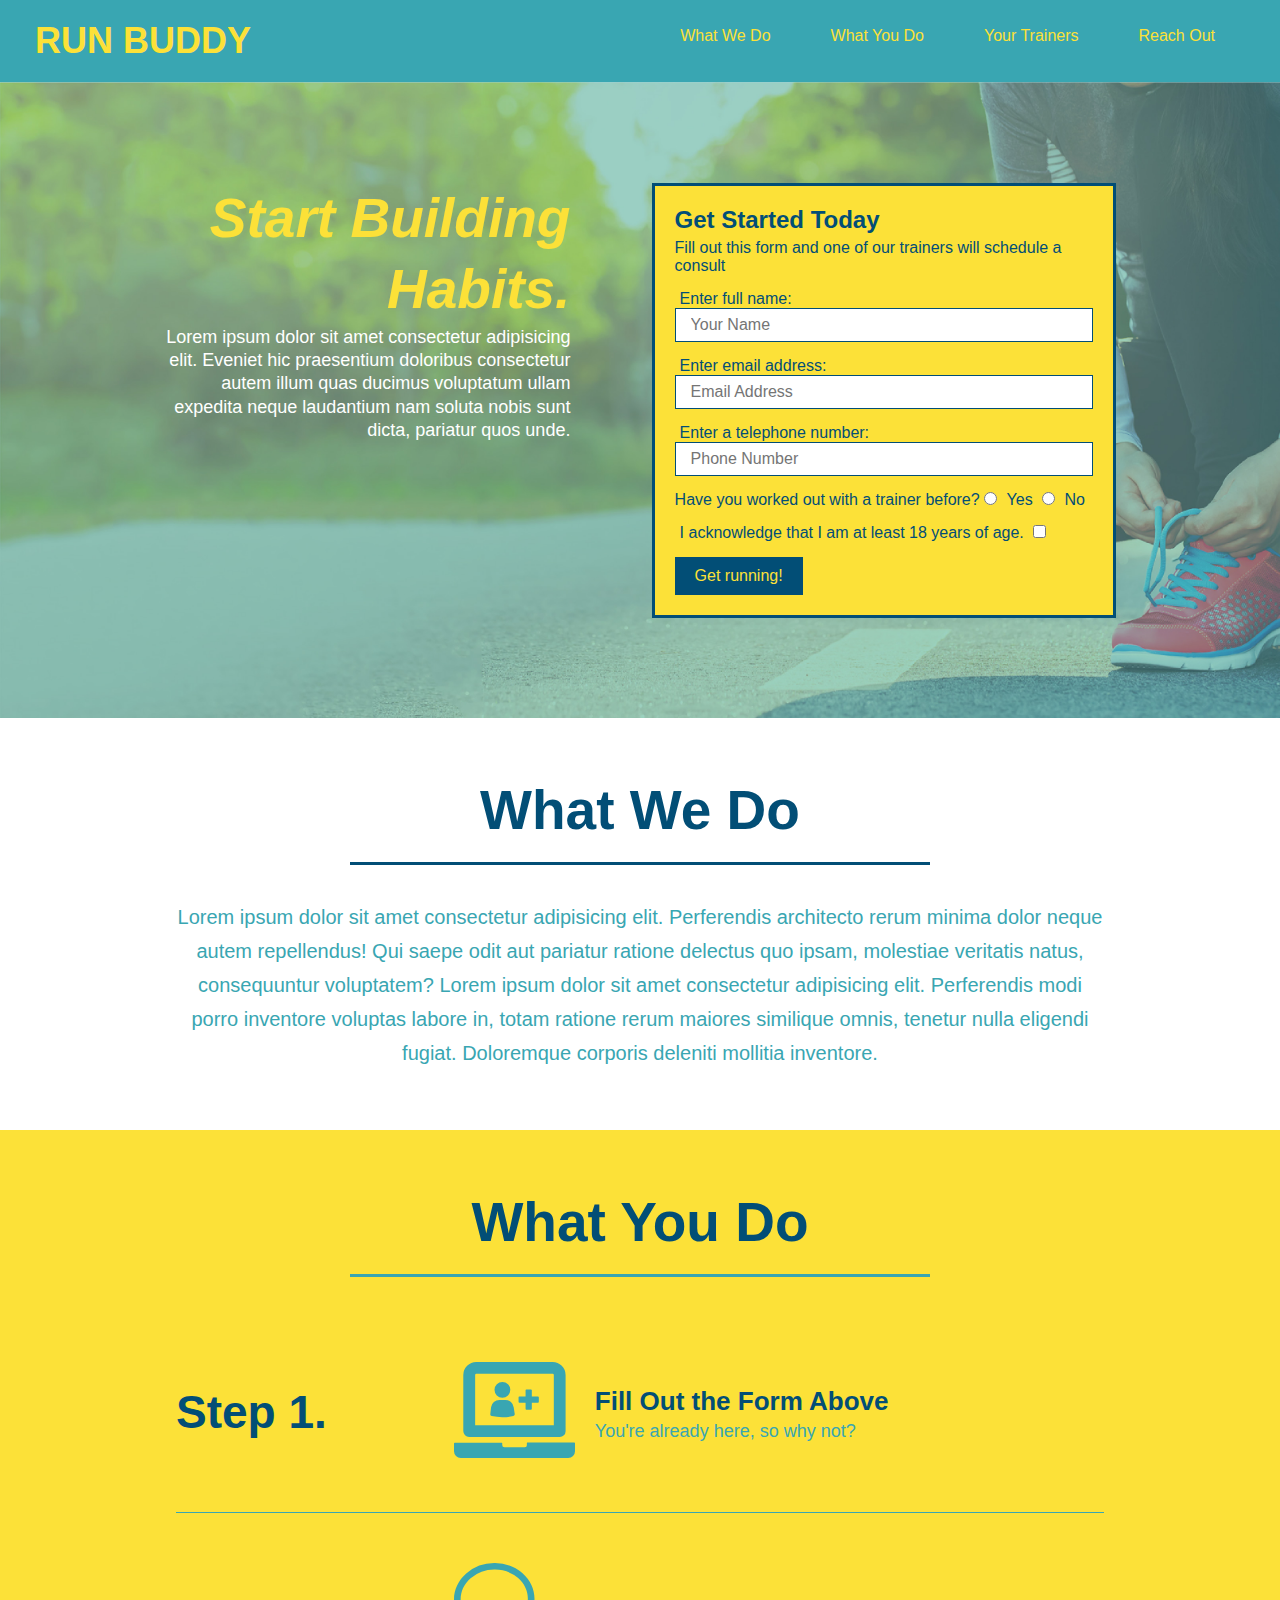
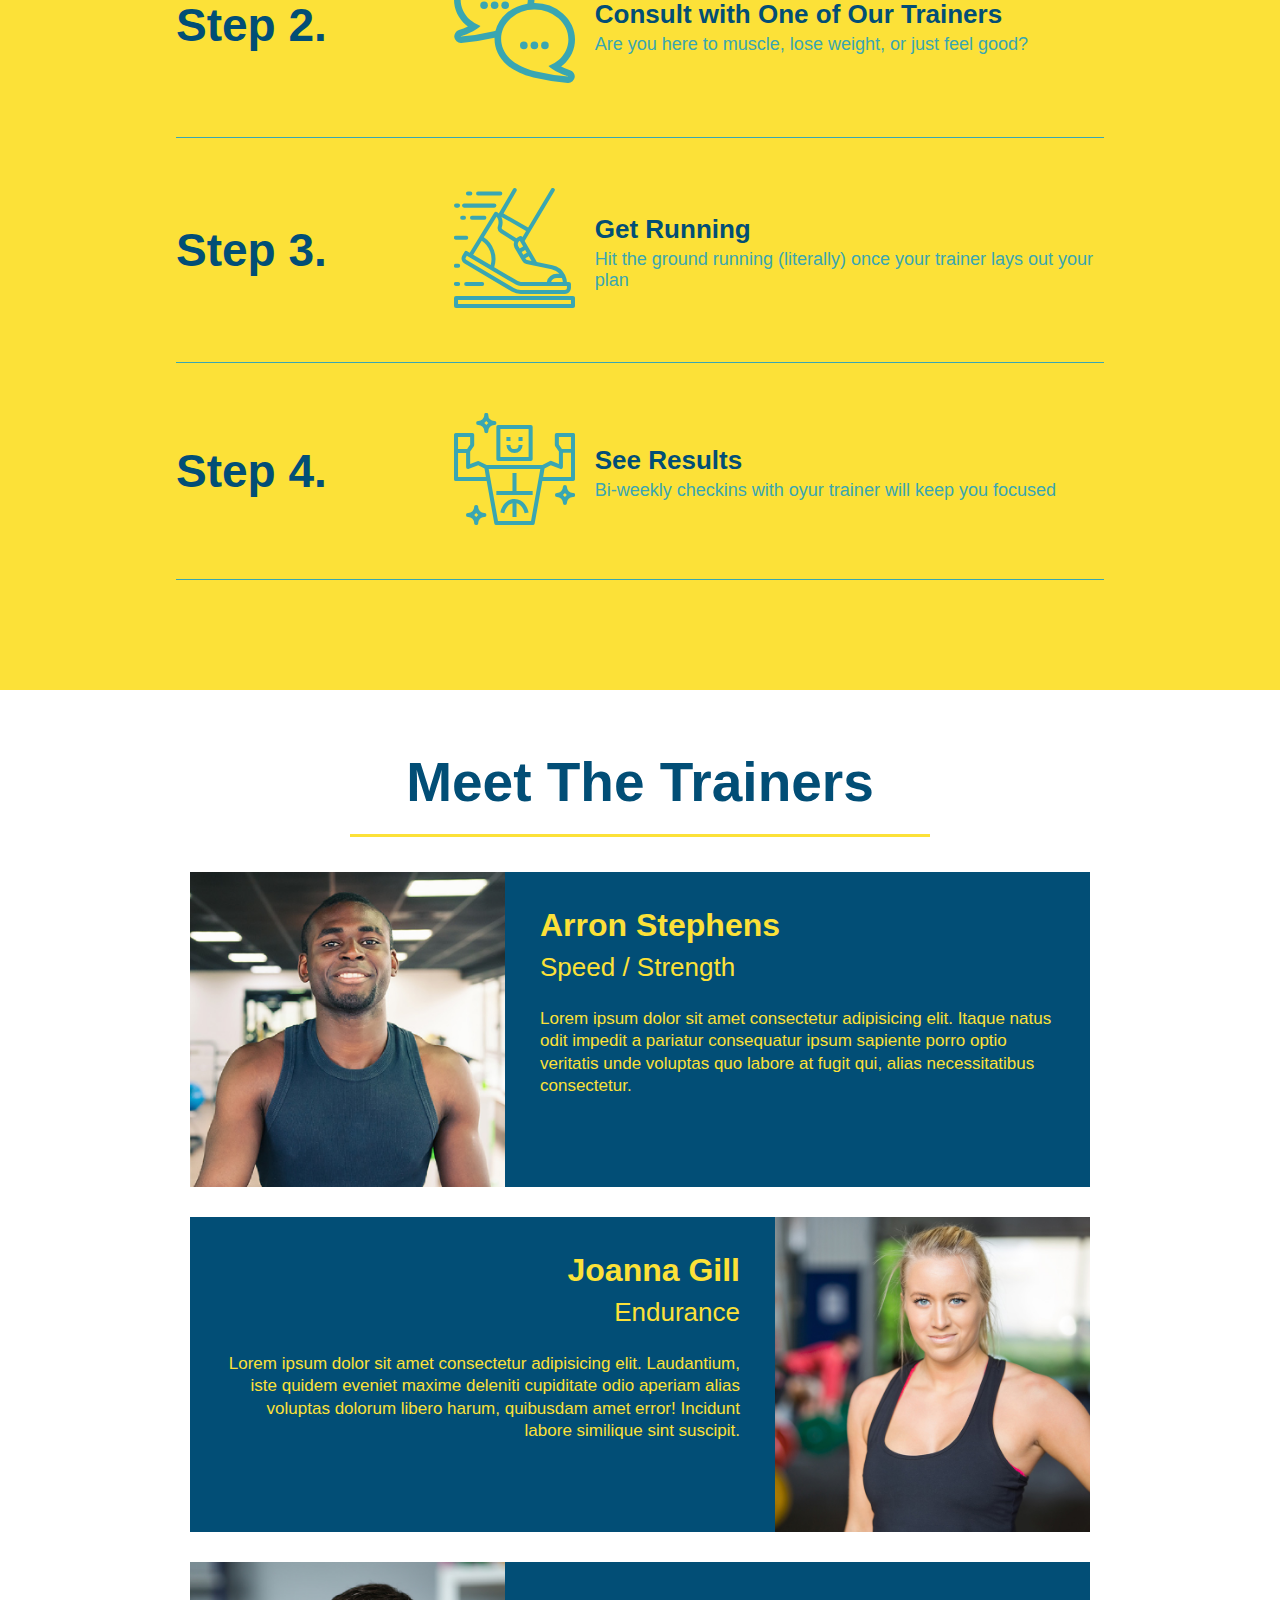
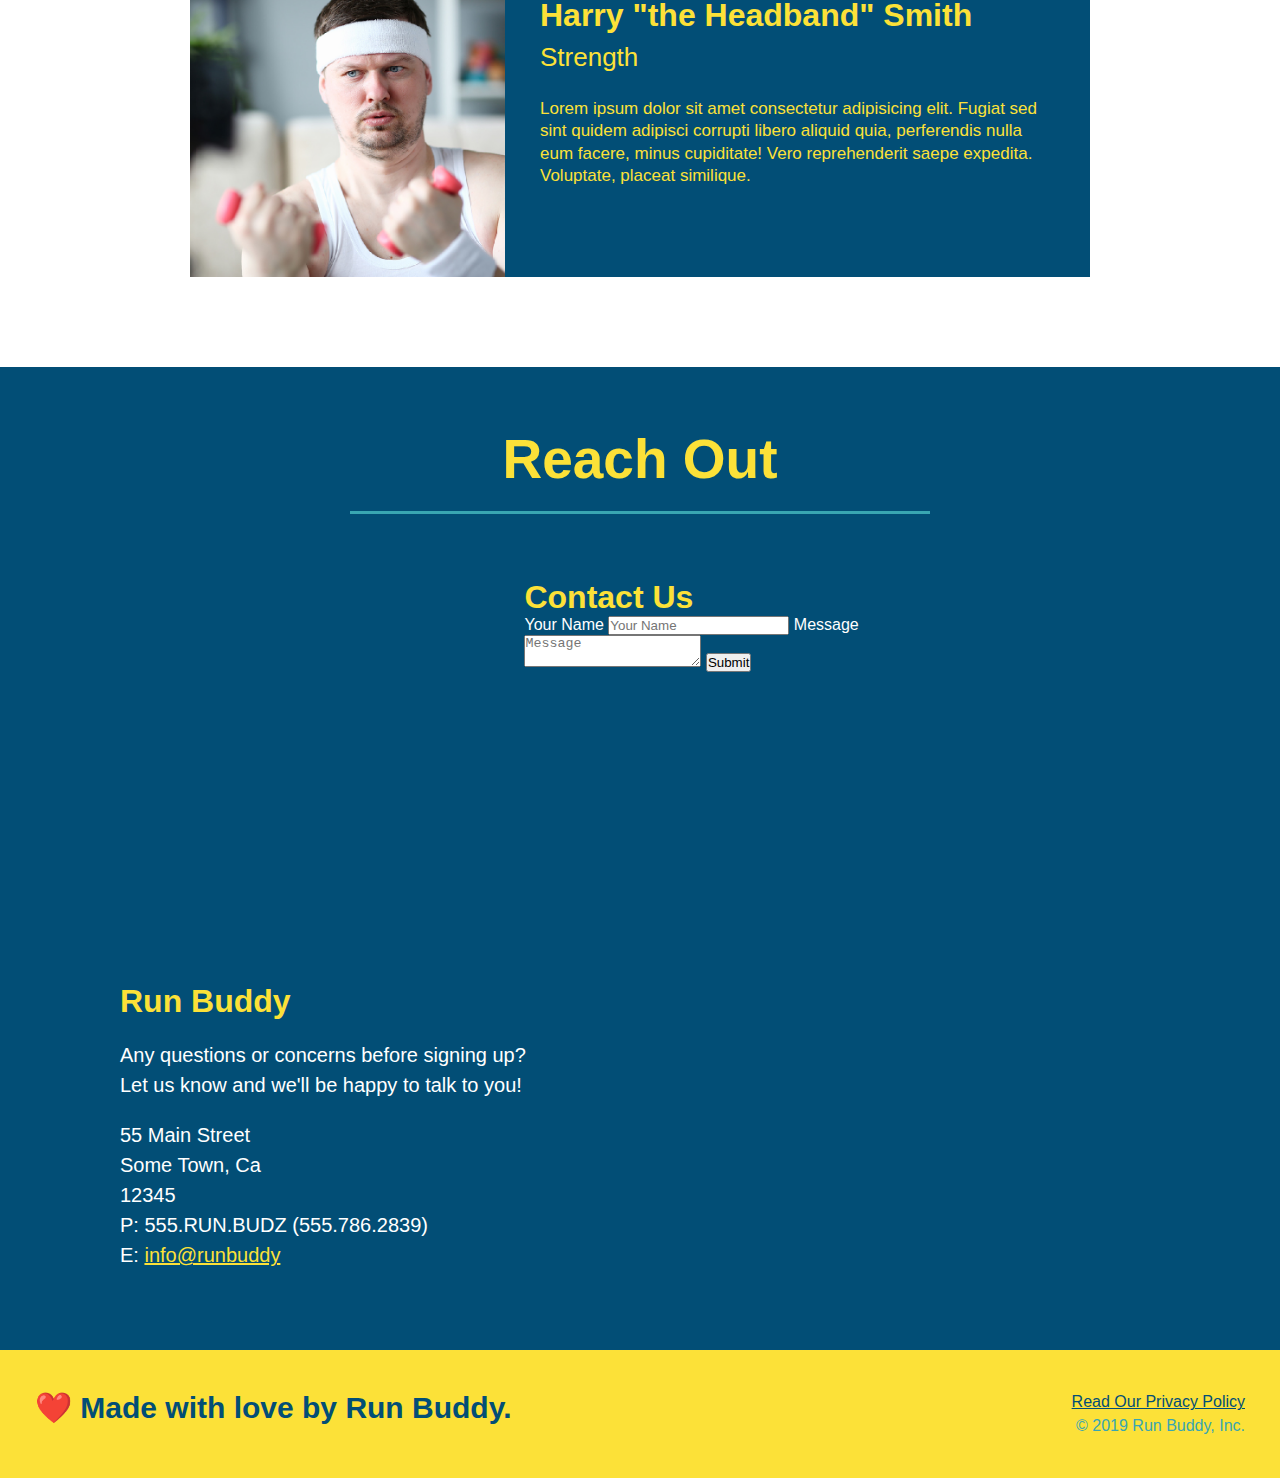
==== commit dcb20465: "add flexbox to the steps" ====
--- a/index.html
+++ b/index.html
@@ -92,29 +92,53 @@
             What You Do
         </h2>
         </div>
-        <div>
-            <!-- insert this img element -->
-            <img src="./assets/images/step-1.svg" alt="" />
-            <h3>Step 1: <span>Fill Out the Form Above.</span></h3>
-            <p>You're already here, so why not?</p>
-        </div>
-
-        <div>
-            <img src="./assets/images/step-2.svg" alt="" />
-            <h3>Step 2: <span>Consult with One of Our Trainers.</span></h3>
-            <p>Are you here to muscle, lose weight, or just feel good?</p>
-        </div>
-
-        <div>
-            <img src="./assets/images/step-3.svg" alt="" />
-            <h3> Step 3: <span>Get Running.</span></h3>
-            <p>Hit the ground running (literally) once your trainer lays out your plan</p>
-        </div>
-
-        <div>
-            <img src="./assets/images/step-4.svg" alt="" />
-            <h3>Step 4: <span>See Results.</span></h3>
-            <p>Bi-weekly checkins with oyur trainer will keep you focused</p>
+        <div class="step">
+            <h3>Step 1.</h3>
+            <div class="step-info">
+                <div class="step-img">
+                    <img src="./assets/images/step-1.svg" alt="" />
+                </div>
+                <div class="step-text">
+                    <h4>Fill Out the Form Above</h4>
+                    <p>You're already here, so why not?</p>
+                </div>
+            </div>
+        </div>
+        <div class="step">
+            <h3>Step 2.</h3>
+            <div class="step-info">
+                <div class="step-img">
+                    <img src="./assets/images/step-2.svg" alt="" />
+                </div>
+                <div class="step-text">
+                    <h4>Consult with One of Our Trainers</h4>
+                    <p>Are you here to muscle, lose weight, or just feel good?</p>
+                </div>
+            </div>
+        </div>
+        <div class="step">
+            <h3>Step 3.</h3>
+            <div class="step-info">
+                <div class="step-img">
+                    <img src="./assets/images/step-3.svg" alt="" />
+                </div>
+                <div class="step-text">
+                    <h4>Get Running</h4>
+                    <p>Hit the ground running (literally) once your trainer lays out your plan</p>
+                </div>
+            </div>
+        </div>
+        <div class="step">
+            <h3>Step 4.</h3>
+            <div class="step-info">
+                <div class="step-img">
+                    <img src="./assets/images/step-4.svg" alt="" />
+                </div>
+                <div class="step-text">
+                    <h4>See Results</h4>
+                    <p>Bi-weekly checkins with oyur trainer will keep you focused</p>
+                </div>
+            </div>
         </div>
     </section>
 
--- a/assets/css/style.css
+++ b/assets/css/style.css
@@ -170,28 +170,52 @@
     border-color: #39a6b2;
 }
 
-.steps div {
-    margin-bottom: 80px;
-}
-
-.steps img {
-    width: 15%;
-    margin: 10px 0;
-}
-
 .steps h3 {
     color: #024e76;
     font-size: 46px;
-    margin-top: 10px;
-}
-
-.steps p {
+    flex: 1 30%;
+}
+
+.step-info {
+    flex: 2 70%;
+    display: flex;
+    flex-wrap: wrap;
+    align-items: center;
+}
+
+.step {
+    margin: 50px auto;
+    padding-bottom: 50px;
+    width: 80%;
+    border-bottom: 1px solid #39a6b2;
+    display: flex;
+    flex-wrap: wrap;
+    align-items: center;
+    justify-content: space-between;
+}
+
+.step-text {
+    flex: 12;
+}
+
+.step-text p {
     color: #39a6b2;
-    font-size: 23px;
-}
-
-.steps span {
-    font-size: 38px;
+    font-size: 18px;
+}
+
+.step-text h4 {
+    font-size: 26px;
+    line-height: 1.5;
+    color: #024e76;
+}
+
+.step-img {
+    flex: 1 12%;
+    margin-right: 20px;
+}
+
+.step-img img {
+    max-width: 100%;
 }
 
 .trainers {
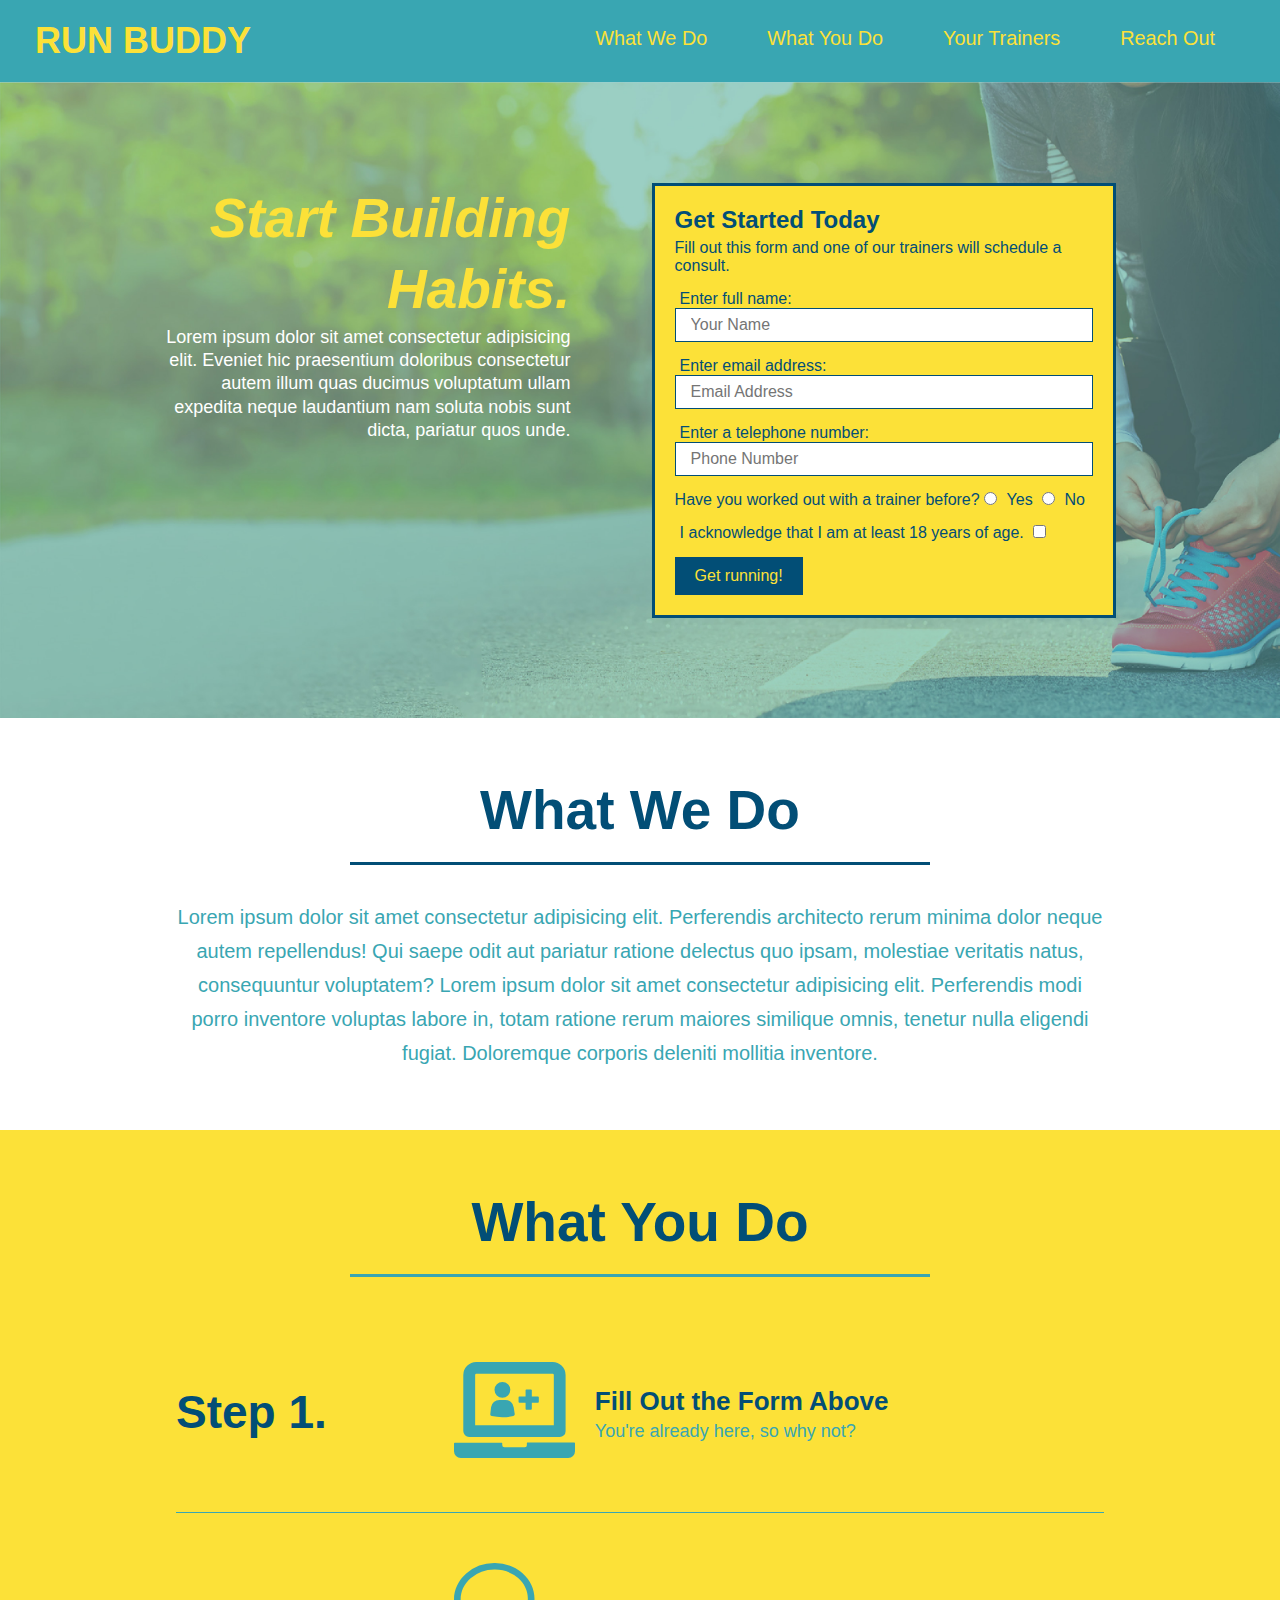
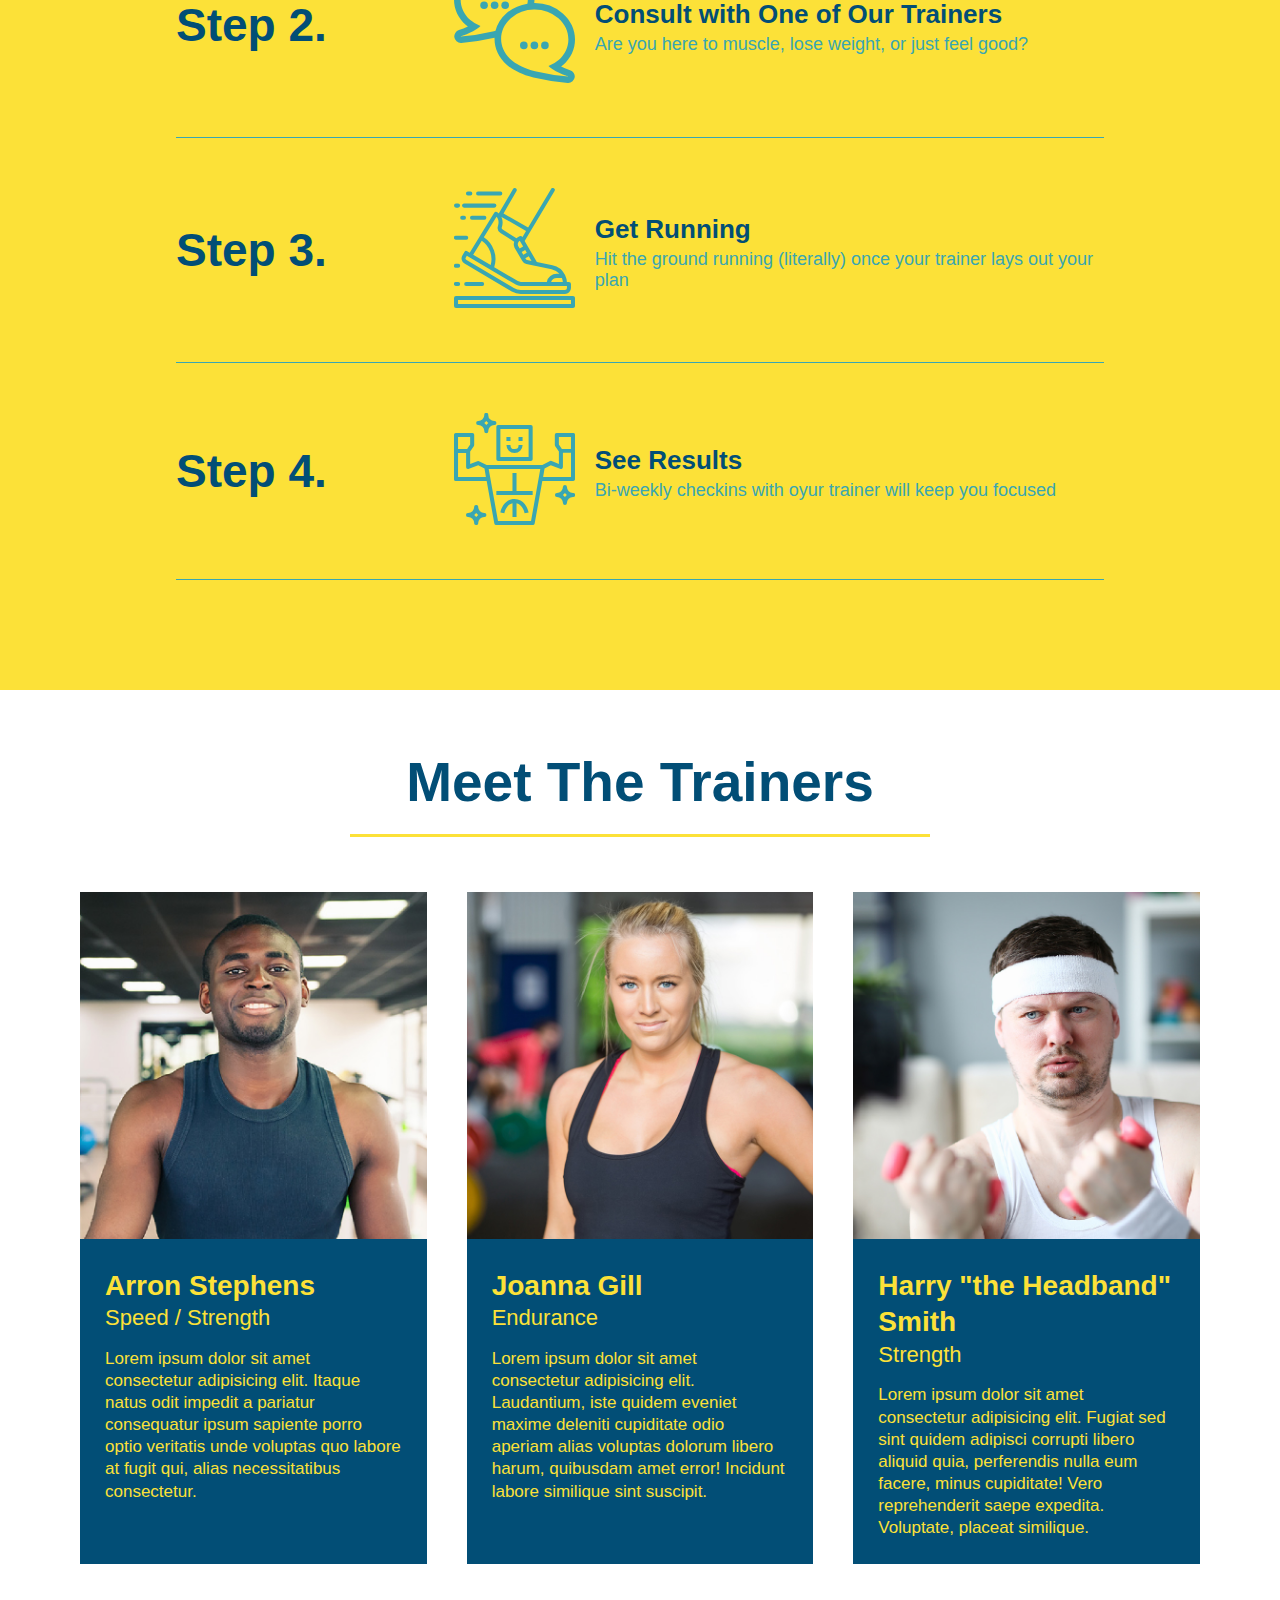
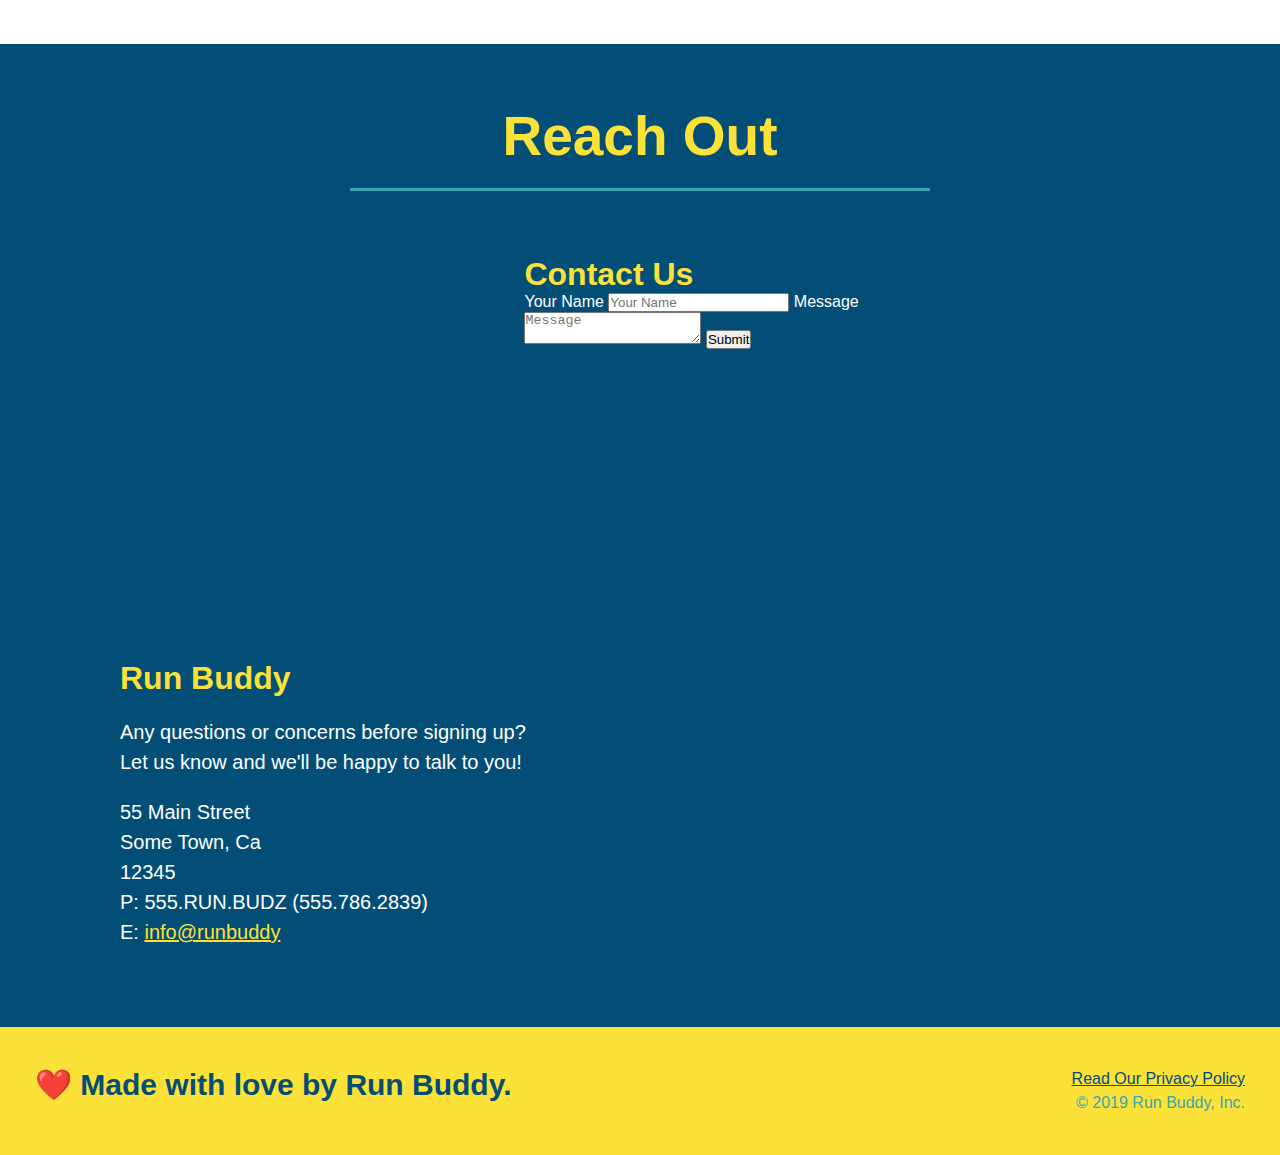
==== commit 45b187bd: "add flexbox to the trainers" ====
--- a/index.html
+++ b/index.html
@@ -42,7 +42,7 @@
     </div>
         <div class="hero-form">
             <h3>Get Started Today</h3>
-            <p>Fill out this form and one of our trainers will schedule a consult</p>
+            <p>Fill out this form and one of our trainers will schedule a consult.</p>
         <!-- Add form element -->
         <form>
             <label for="name">Enter full name:</label>
@@ -143,17 +143,18 @@
     </section>
 
     <!-- "meet the trainers" section -->
-    <section id="your-trainers" class="trainers">
+    <section id="your-trainers">
         <div class="flex-row">
         <h2 class="section-title primary-border">
             Meet The Trainers
         </h2>
         </div>
+    <div class="trainers">
         <article class="trainer">
             <img src="./assets/images/trainer-1.jpg" alt="Arron Stephens in his workout clothes, ready to pump iron" />
-            <div class="trainer-bio text-left">
-                <h3>Arron Stephens</h3>
-                <h4>Speed / Strength</h4>
+            <div class="trainer-bio">
+                <h3 class="trainer-name">Arron Stephens</h3>
+                <h4 class="trainer-role">Speed / Strength</h4>
                 <p>
                     Lorem ipsum dolor sit amet consectetur adipisicing elit. Itaque natus odit impedit a pariatur consequatur 
                     ipsum sapiente porro optio veritatis unde voluptas quo labore at fugit qui, alias necessitatibus consectetur.
@@ -163,29 +164,30 @@
 
         <!-- second trainer bio -->
         <article class="trainer">
-            <div class="trainer-bio text-right">
-                <h3>Joanna Gill</h3>
-                <h4>Endurance</h4>
+            <img src="./assets/images/trainer-2.jpg" alt="Joanna Gill cooling off after a workout" />
+            <div class="trainer-bio">
+                <h3 class="trainer-name">Joanna Gill</h3>
+                <h4 class="trainer-role">Endurance</h4>
                 <p>
                     Lorem ipsum dolor sit amet consectetur adipisicing elit. Laudantium, iste quidem eveniet maxime deleniti 
                     cupiditate odio aperiam alias voluptas dolorum libero harum, quibusdam amet error! Incidunt labore similique sint suscipit.
                 </p>
             </div>
-            <img src="./assets/images/trainer-2.jpg" alt="Joanna Gill cooling off after a workout" />
         </article>
 
         <!-- third trainer bio -->
         <article class="trainer">
             <img src="./assets/images/trainer-3.jpg" alt="Harry Smith wearing a headband and lifting comically small pink weights" />
-            <div class="trainer-bio text-left">
-                <h3>Harry "the Headband" Smith</h3>
-                <h4>Strength</h4>
+            <div class="trainer-bio">
+                <h3 class="trainer-name">Harry "the Headband" Smith</h3>
+                <h4 class="trainer-role">Strength</h4>
                 <p>
                     Lorem ipsum dolor sit amet consectetur adipisicing elit. Fugiat sed sint quidem adipisci corrupti libero aliquid quia,
                     perferendis nulla eum facere, minus cupiditate! Vero reprehenderit saepe expedita. Voluptate, placeat similique.
                 </p>
             </div>
         </article>
+    </div>
     </section>
 
     <!-- "reach out" -->
--- a/assets/css/style.css
+++ b/assets/css/style.css
@@ -45,7 +45,7 @@
 header nav ul li a {
     margin: 0 30px;
     font-weight: lighter;
-    font-size: 1.55w}
+    font-size: 1.55vw}
 
 footer {
     background: #fce138;
@@ -176,13 +176,6 @@
     flex: 1 30%;
 }
 
-.step-info {
-    flex: 2 70%;
-    display: flex;
-    flex-wrap: wrap;
-    align-items: center;
-}
-
 .step {
     margin: 50px auto;
     padding-bottom: 50px;
@@ -194,6 +187,13 @@
     justify-content: space-between;
 }
 
+.step-info {
+    flex: 2 70%;
+    display: flex;
+    flex-wrap: wrap;
+    align-items: center;
+}
+
 .step-text {
     flex: 12;
 }
@@ -219,42 +219,41 @@
 }
 
 .trainers {
-
+    width: 100%;
+    margin: 0 auto;
+    display: flex;
+    flex-wrap: wrap;
+    justify-content: space-around;
 }
 
 .trainer {
-    width: 900px;
-    margin: 0 auto 30px auto;
+    margin: 20px;
     background: #024e76;
     color: #fce138;
-    overflow: auto;
+    flex: 1;
 }
 
 .trainer img {
-    width: 35%;
-    float: left;
+    width: 100%;
 }
 
 .trainer-bio {
-    padding: 35px;
-    float: left;
-    width: 65%;
+    padding: 25px;
+    line-height: 1.3;
 }
 
 .trainer-bio h3 {
-    font-size: 32px;
-    margin-bottom: 8px;
+    font-size: 28px;
 }
 
 .trainer-bio h4 {
     font-weight: lighter;
-    font-size: 26px;
-    margin-bottom: 25px;
+    font-size: 22px;
+    margin-bottom: 15px;
 }
 
 .trainer-bio p {
     font-size: 17px;
-    line-height: 1.3;
 }
 
 .contact {
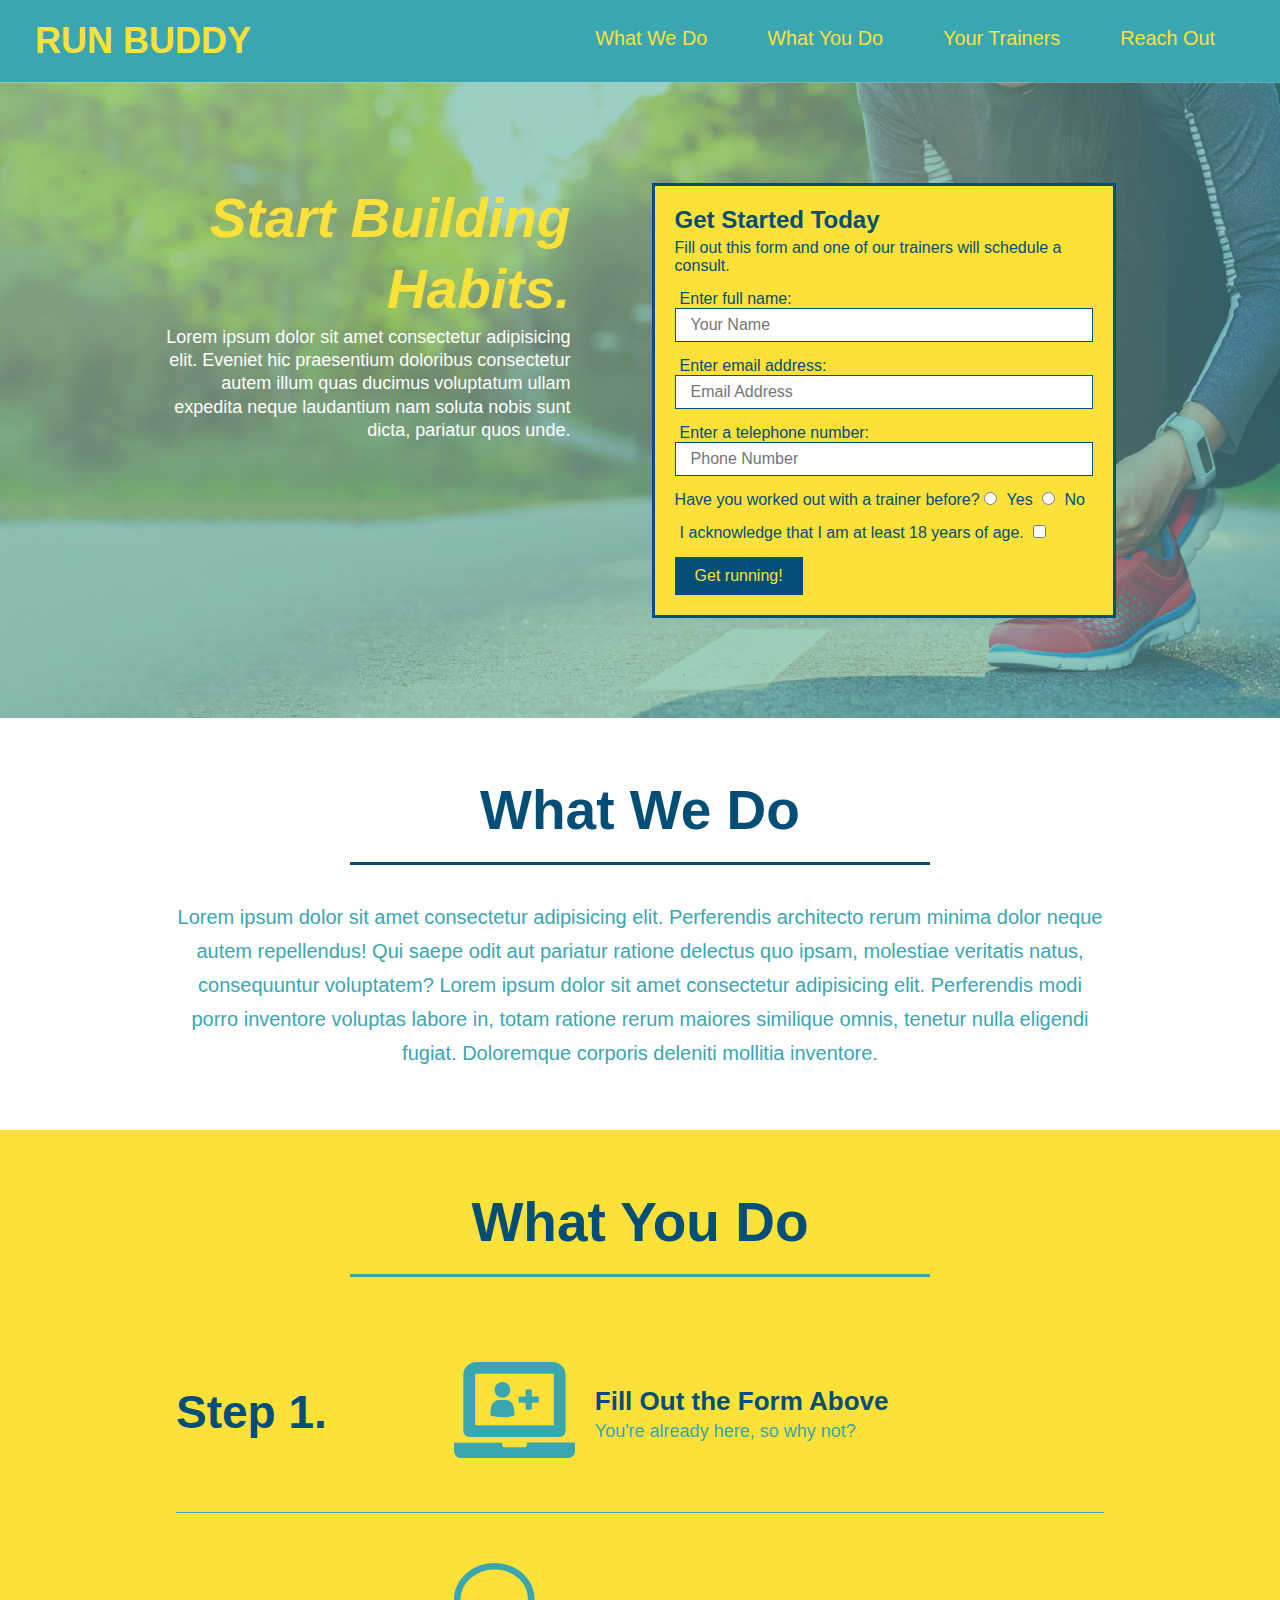
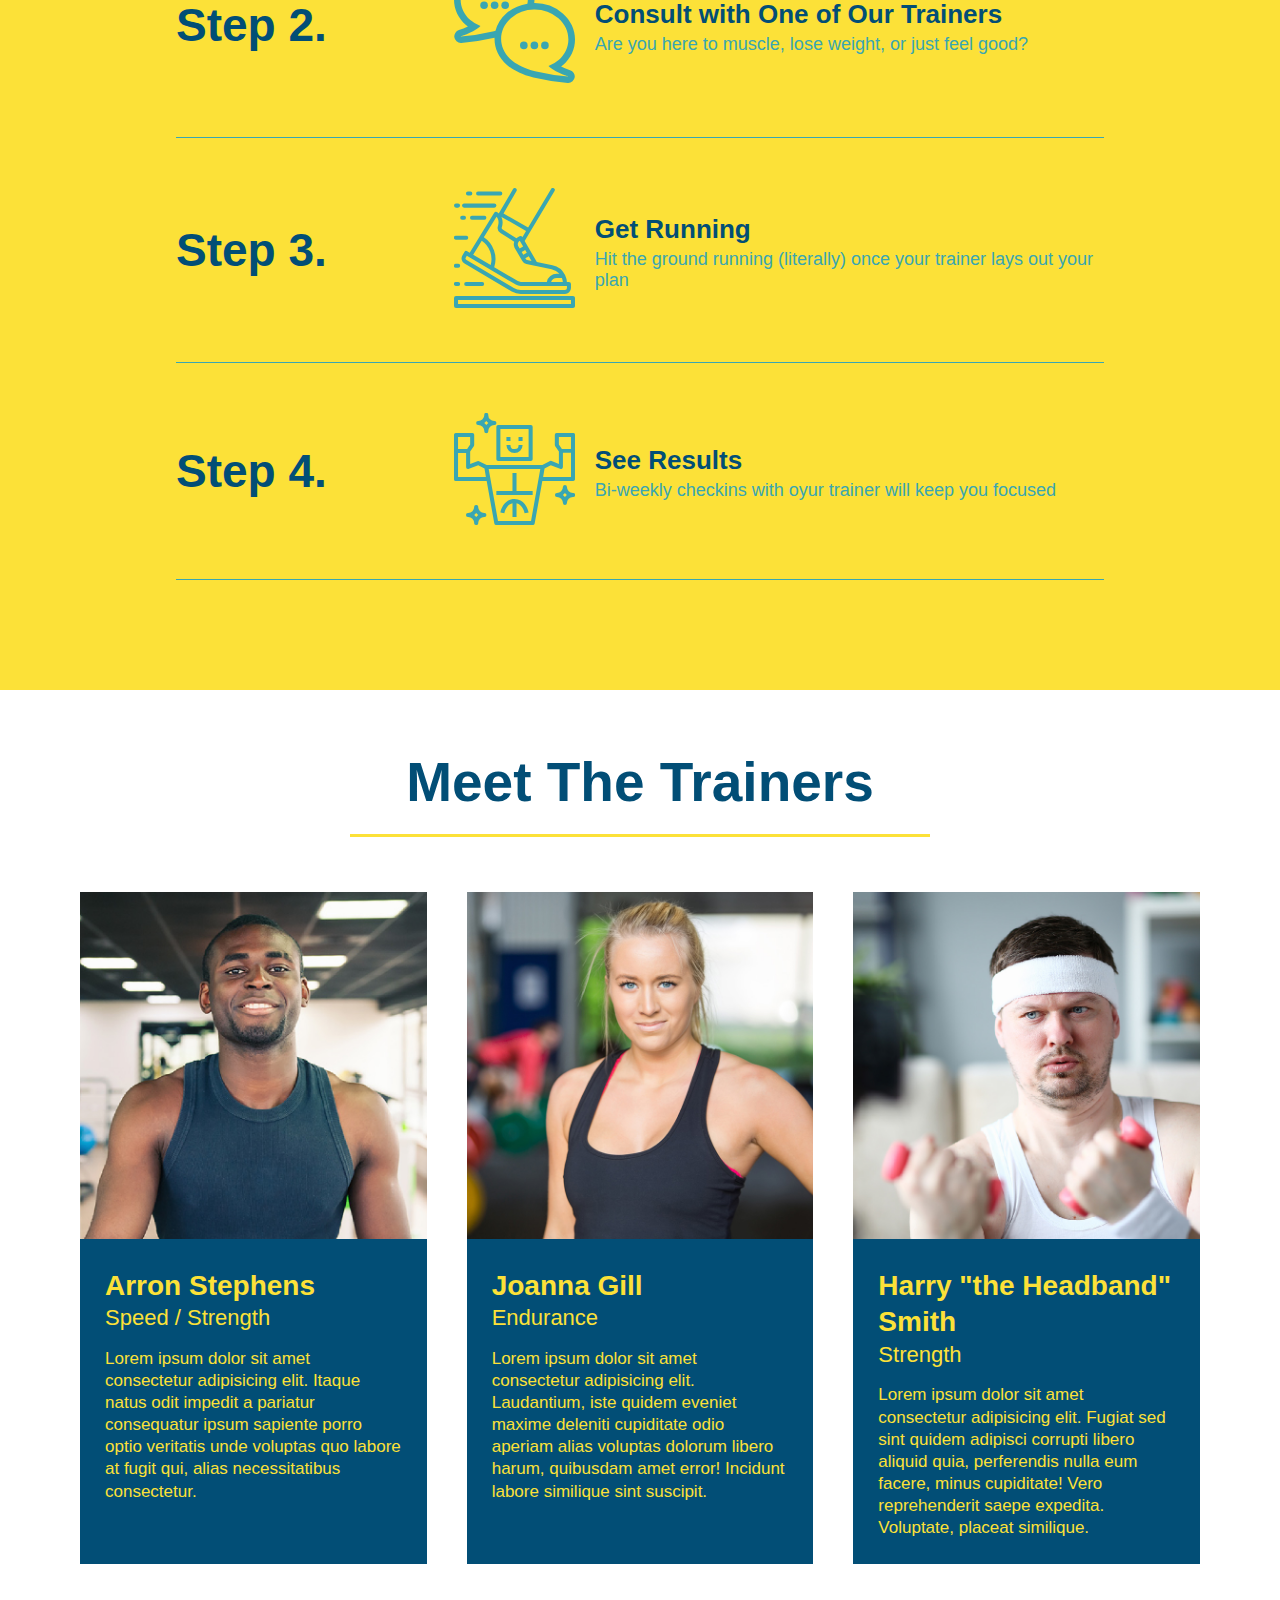
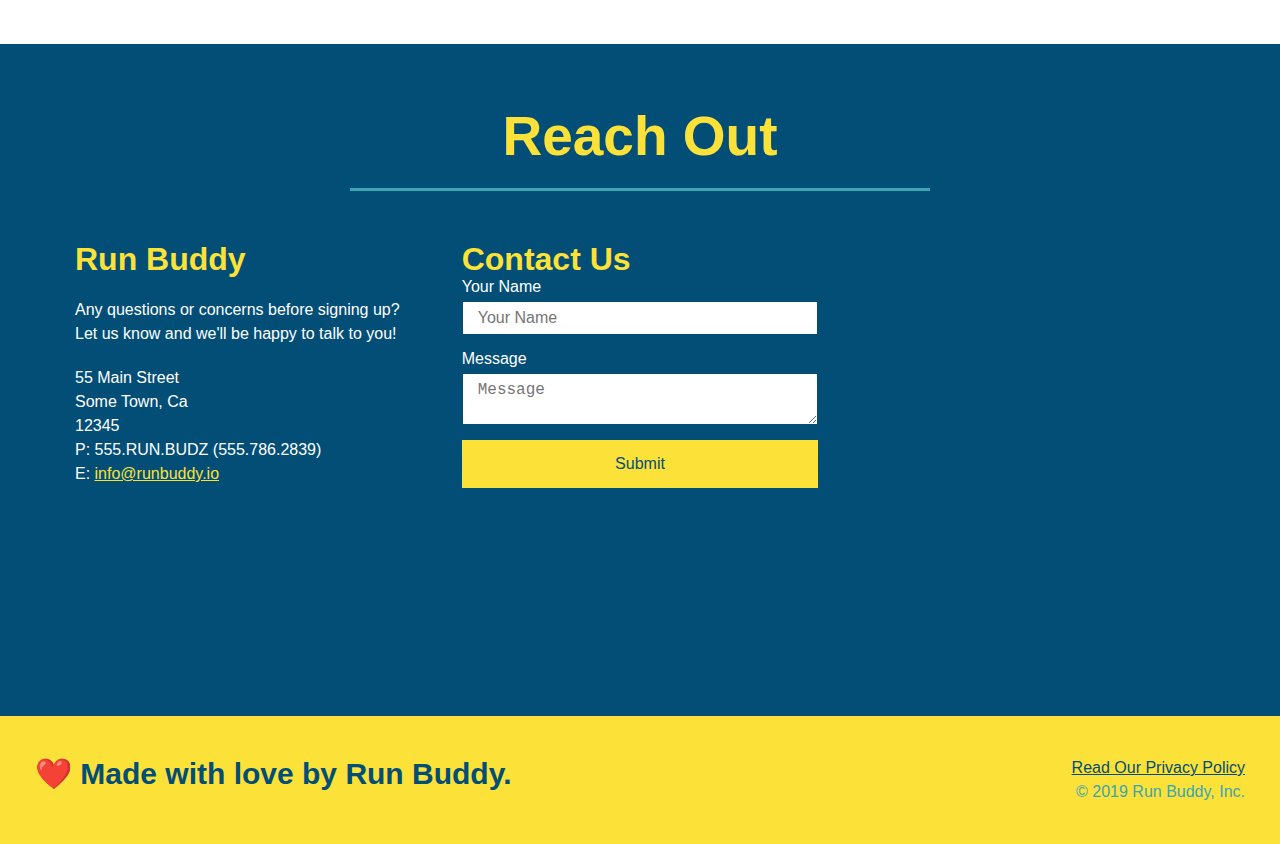
==== commit acf77c82: "add flexbox to reach out" ====
--- a/index.html
+++ b/index.html
@@ -192,31 +192,13 @@
 
     <!-- "reach out" -->
     <section id="reach-out" class="contact">
-            <div class="flex-row">
+        <div class="flex-row">
         <h2 class="section-title secondary-border">
             Reach Out
         </h2>
-        </div>
-        <div class="contact-info">
-            <iframe src="https://www.google.com/maps/embed?pb=!1m18!1m12!1m3!1d3021.539799010178!2d-111.94475019999997!3d40.77214550000001!2m3!1f0!2f0!3f0!3m2!1i1024!2i768!4f13.1!3m3!1m2!1s0x8752f47097cc50f7%3A0x9aa379edb60d47be!2s118%20N%20Sun%20Arbor%20Terrace%2C%20Salt%20Lake%20City%2C%20UT%2084116!5e0!3m2!1sen!2sus!4v1634782036950!5m2!1sen!2sus"
-            width="400"
-            height="400"
-            style="border:0;"
-            allowfullscreen=""
-            loading="lazy">
-            </iframe>
-            <div class="contact form">
-                <h3>Contact Us</h3>
-                <form>
-                    <label for="contact-name">Your Name</label>
-                    <input type="text" id="contact name" placeholder="Your Name" />
-    
-                    <label for="contact-message">Message</label>
-                    <textarea id="contact-message" placeholder="Message"></textarea>
-    
-                    <button type="submit">Submit</button>
-                </form>
-            </div>
+         </div>  
+            
+    <div class="contact-info">
         <div>
             <h3>Run Buddy</h3>
             <p>
@@ -229,9 +211,25 @@
                 Some Town, Ca <br />
                 12345<br />
                 P: 555.RUN.BUDZ (555.786.2839)<br />
-                E: <a href="mailto:info@runbuddy.io">info@runbuddy</a>
+                E: <a href="mailto:info@runbuddy.io">info@runbuddy.io</a>
             </address>
         </div>
+        <div class="contact-form">
+            <h3>Contact Us</h3>
+            <form>
+                <label for="contact-name">Your Name</label>
+                <input type="text" id="contact name" placeholder="Your Name" />
+
+                <label for="contact-message">Message</label>
+                <textarea id="contact-message" placeholder="Message"></textarea>
+
+                <button type="submit">Submit</button>
+            </form>
+        </div>
+        <iframe src="https://www.google.com/maps/embed?pb=!1m18!1m12!1m3!1d3021.539799010178!2d-111.94475019999997!3d40.77214550000001!2m3!1f0!2f0!3f0!3m2!1i1024!2i768!4f13.1!3m3!1m2!1s0x8752f47097cc50f7%3A0x9aa379edb60d47be!2s118%20N%20Sun%20Arbor%20Terrace%2C%20Salt%20Lake%20City%2C%20UT%2084116!5e0!3m2!1sen!2sus!4v1634782036950!5m2!1sen!2sus"
+            frameborder="0" style="border:0" allowfullscreen>
+        </iframe>
+    </div>
     </section>
 
     <!-- footer -->
--- a/assets/css/style.css
+++ b/assets/css/style.css
@@ -82,6 +82,7 @@
     display: flex;
     justify-content: center;
     flex-wrap: wrap;
+    background-position: center;
 }
 /* Hero Style End */
 
@@ -264,17 +265,22 @@
     color: #fce138;
 }
 
+.contact-info > * {
+    flex: 1;
+    margin: 15px;
+}
+
+.contact-info {
+    display: flex;
+    justify-content: space-between;
+    flex-wrap: wrap;
+}
+
 .contact-info iframe {
-    width: 400px;
     height: 400px;
 }
 
 .contact-info div {
-    display: inline-block;
-    width: 410px;
-    vertical-align: top;
-    text-align: left;
-    margin: 30px 0 0 60px;
     color: white;
 }
 
@@ -286,12 +292,33 @@
 .contact-info p, .contact-info address {
     margin: 20px 0;
     line-height: 1.5;
-    font-size: 20px;
+    font-size: 16px;
     font-style: normal;
 }
 
 .contact-info a {
     color: #fce138;
+}
+
+.contact-form input, .contact-form textarea {
+    border: 1px solid #024e76;
+    display: block;
+    padding: 7px 15px;
+    font-size: 16px;
+    color: #024e76;
+    width: 100%;
+    margin-bottom: 15px;
+    margin-top: 5px;
+}
+
+.contact-form button {
+    width: 100%;
+    border: none;
+    background: #fce138;
+    color: #024e76;
+    text-align: center;
+    padding: 15px 0;
+    font-size: 16px;
 }
 
 .text-left {
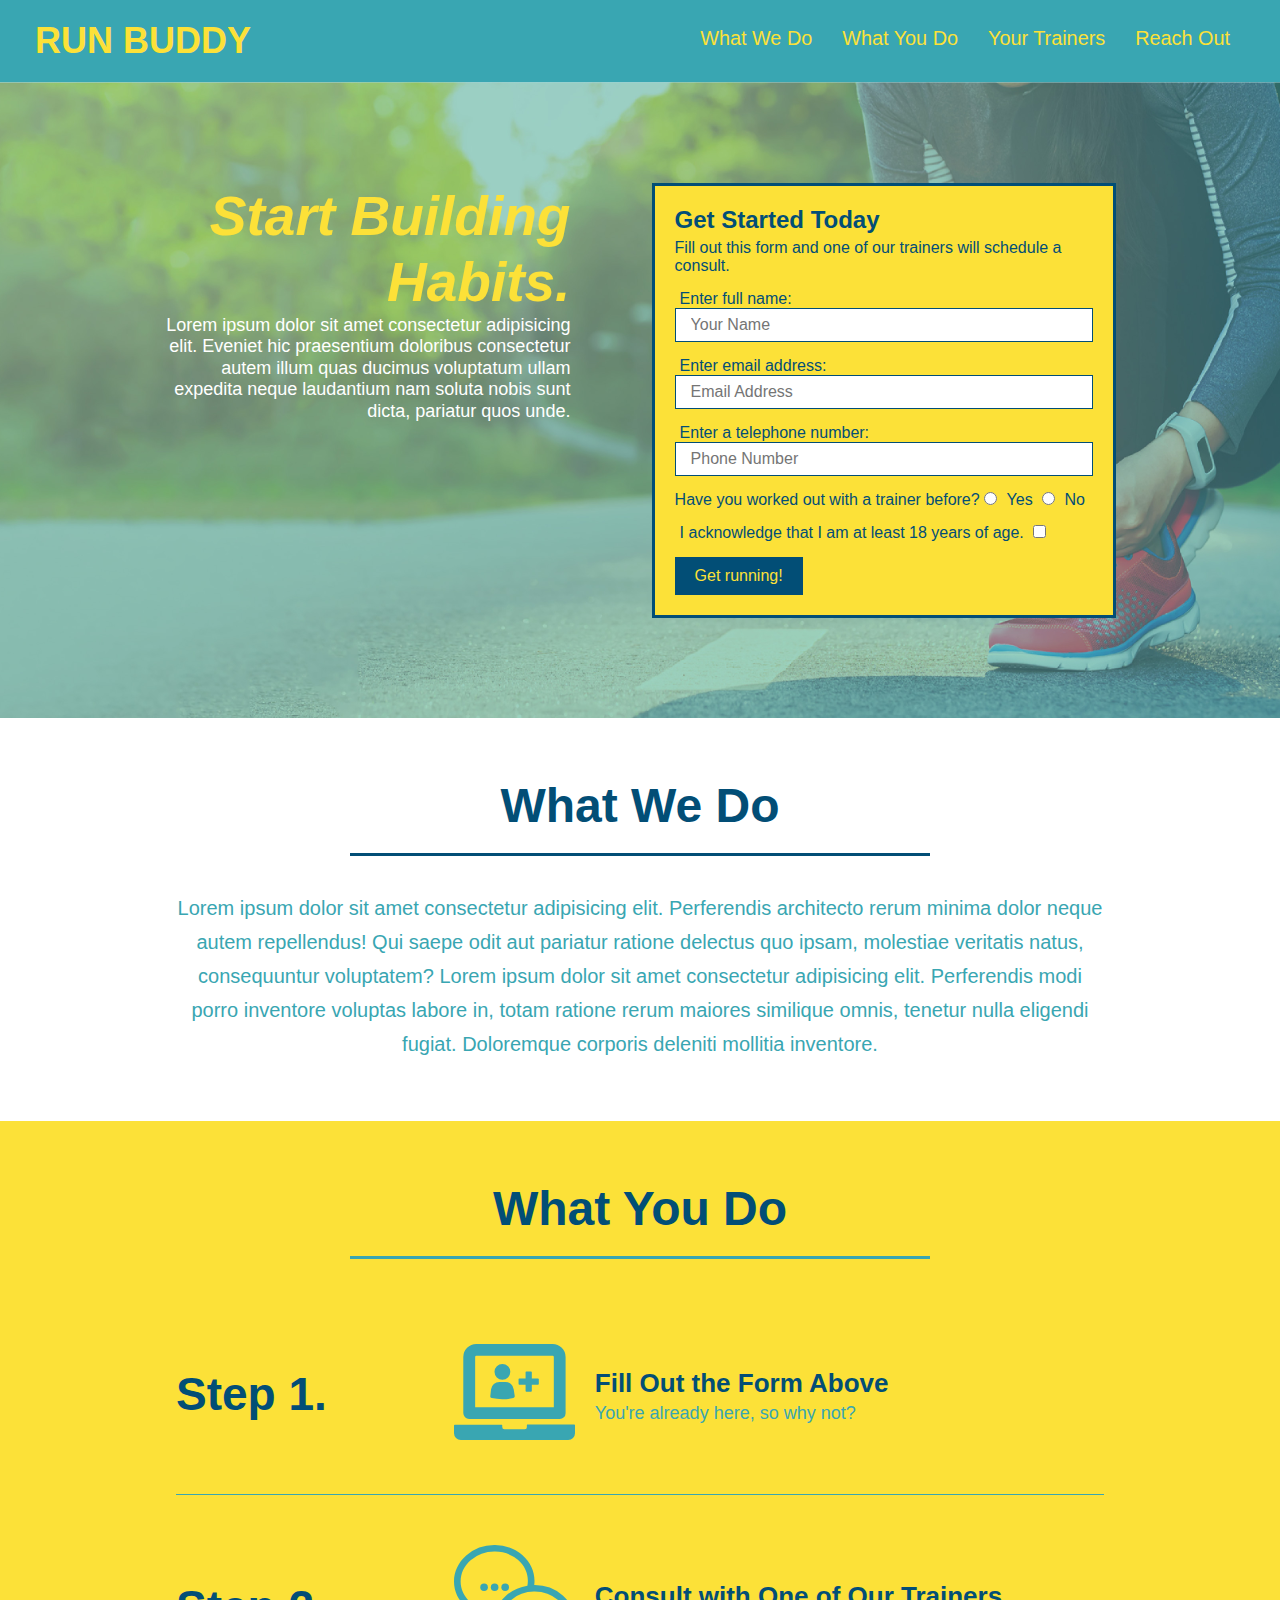
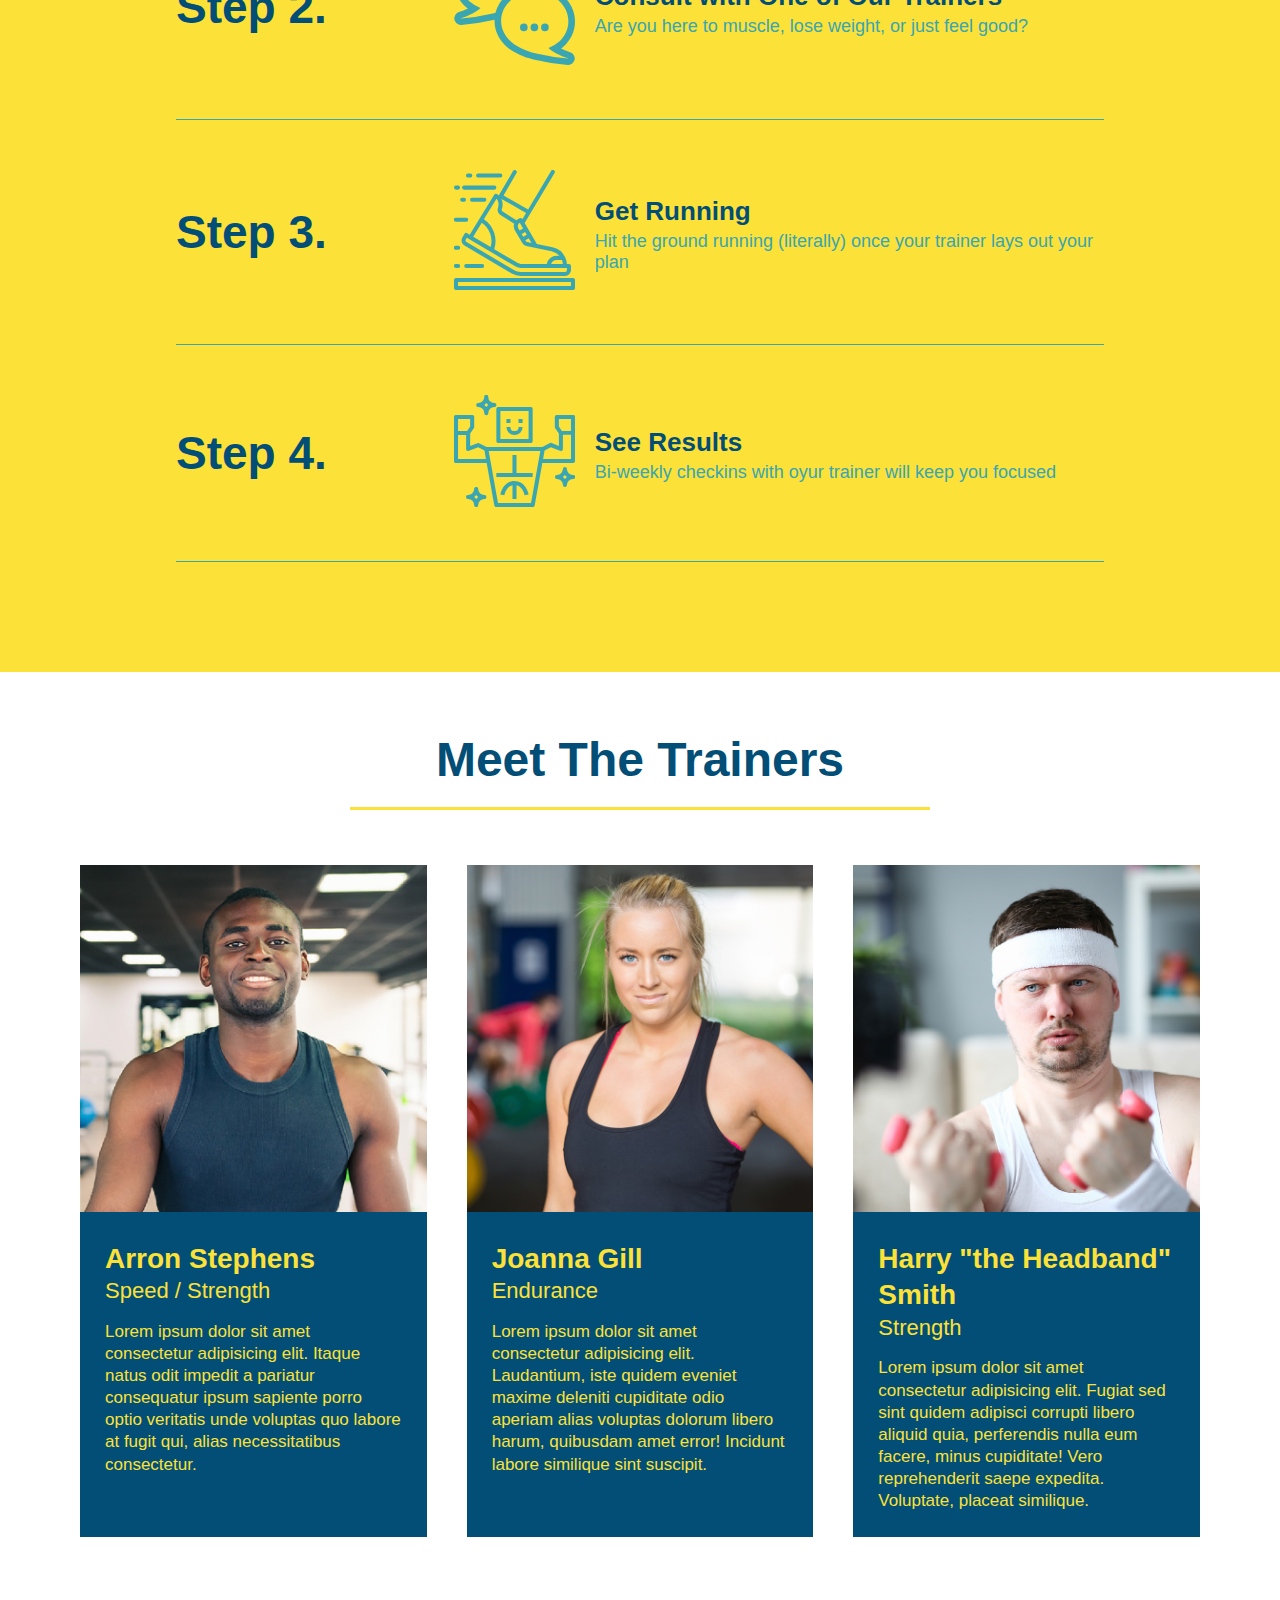
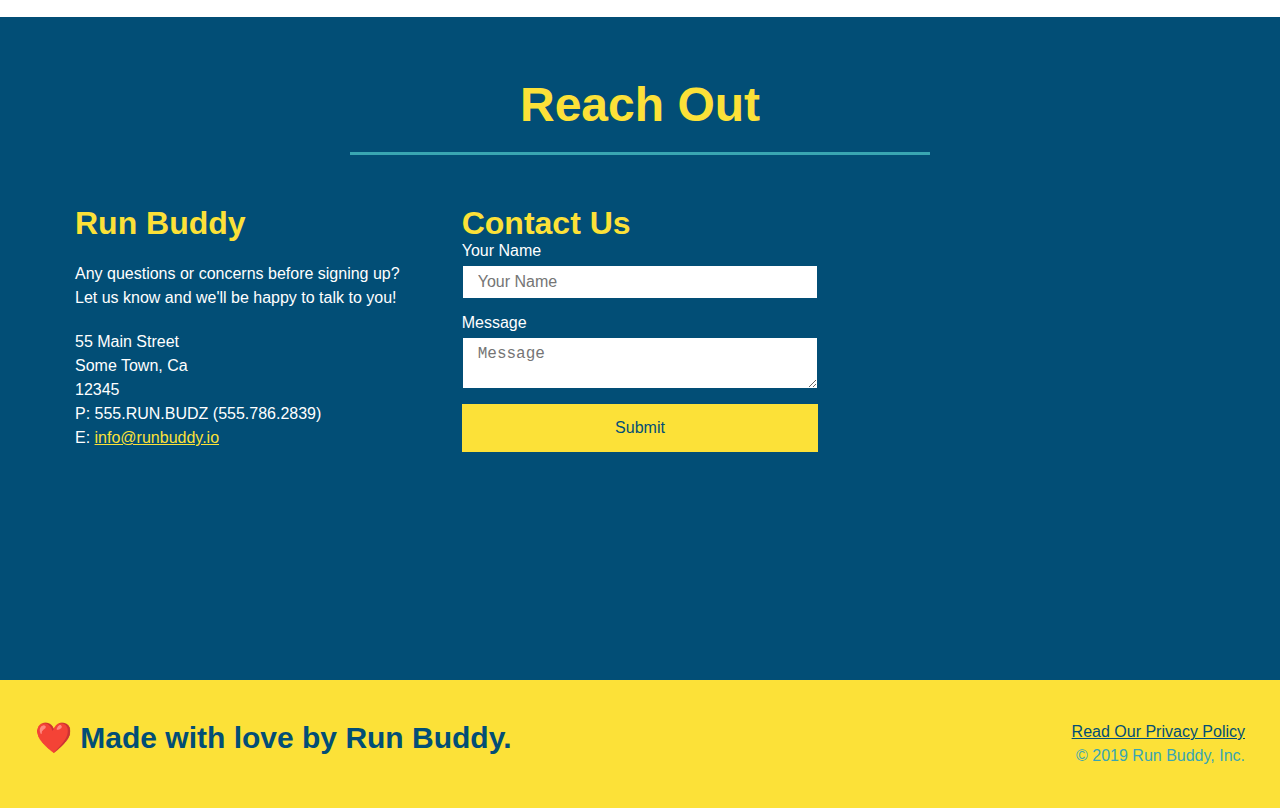
==== commit f4463ee2: "add some media queries" ====
--- a/index.html
+++ b/index.html
@@ -2,6 +2,7 @@
 <html lang="en">
   <head>
     <meta charset="UTF-8" />
+    <meta name="viewport" content="width=device-width, initial-scale=1.0" />
     <title>Run Buddy</title>
   </head>
   <link rel="stylesheet" href="./assets/css/style.css" />
--- a/assets/css/style.css
+++ b/assets/css/style.css
@@ -43,7 +43,7 @@
 }
 
 header nav ul li a {
-    margin: 0 30px;
+    padding: 10px 15px;
     font-weight: lighter;
     font-size: 1.55vw}
 
@@ -83,6 +83,7 @@
     justify-content: center;
     flex-wrap: wrap;
     background-position: center;
+    align-items: flex-start;
 }
 /* Hero Style End */
 
@@ -92,7 +93,7 @@
     margin: 3.5%;
     color: #fff;
     font-size: 18px;
-    line-height: 1.3;
+    line-height: 1.2;
 }
 
 .hero-cta h2 {
@@ -151,7 +152,7 @@
 }
 
 .section-title {
-    font-size: 55px;
+    font-size: 48px;
     color: #024e76;
     border-bottom: 3px solid;
     padding-bottom: 20px;
@@ -332,3 +333,21 @@
 .flex-row {
     display: flex;
 }
+
+/* MEDIA QUERY FOR SMALLER DESKTOP SCREENS AND SMALLER */
+@media screen and (max-width: 980px) {
+   
+}
+
+/* MEDIA QUERY FOR TABLETS AND SMALLER */
+@media screen and (max-width: 768px) {
+   
+}
+
+/* MEDIA QUERY FOR MOBILE PHONES AND SMALLER */
+@media screen and (max-width: 575px) {
+    
+    }
+}
+
+
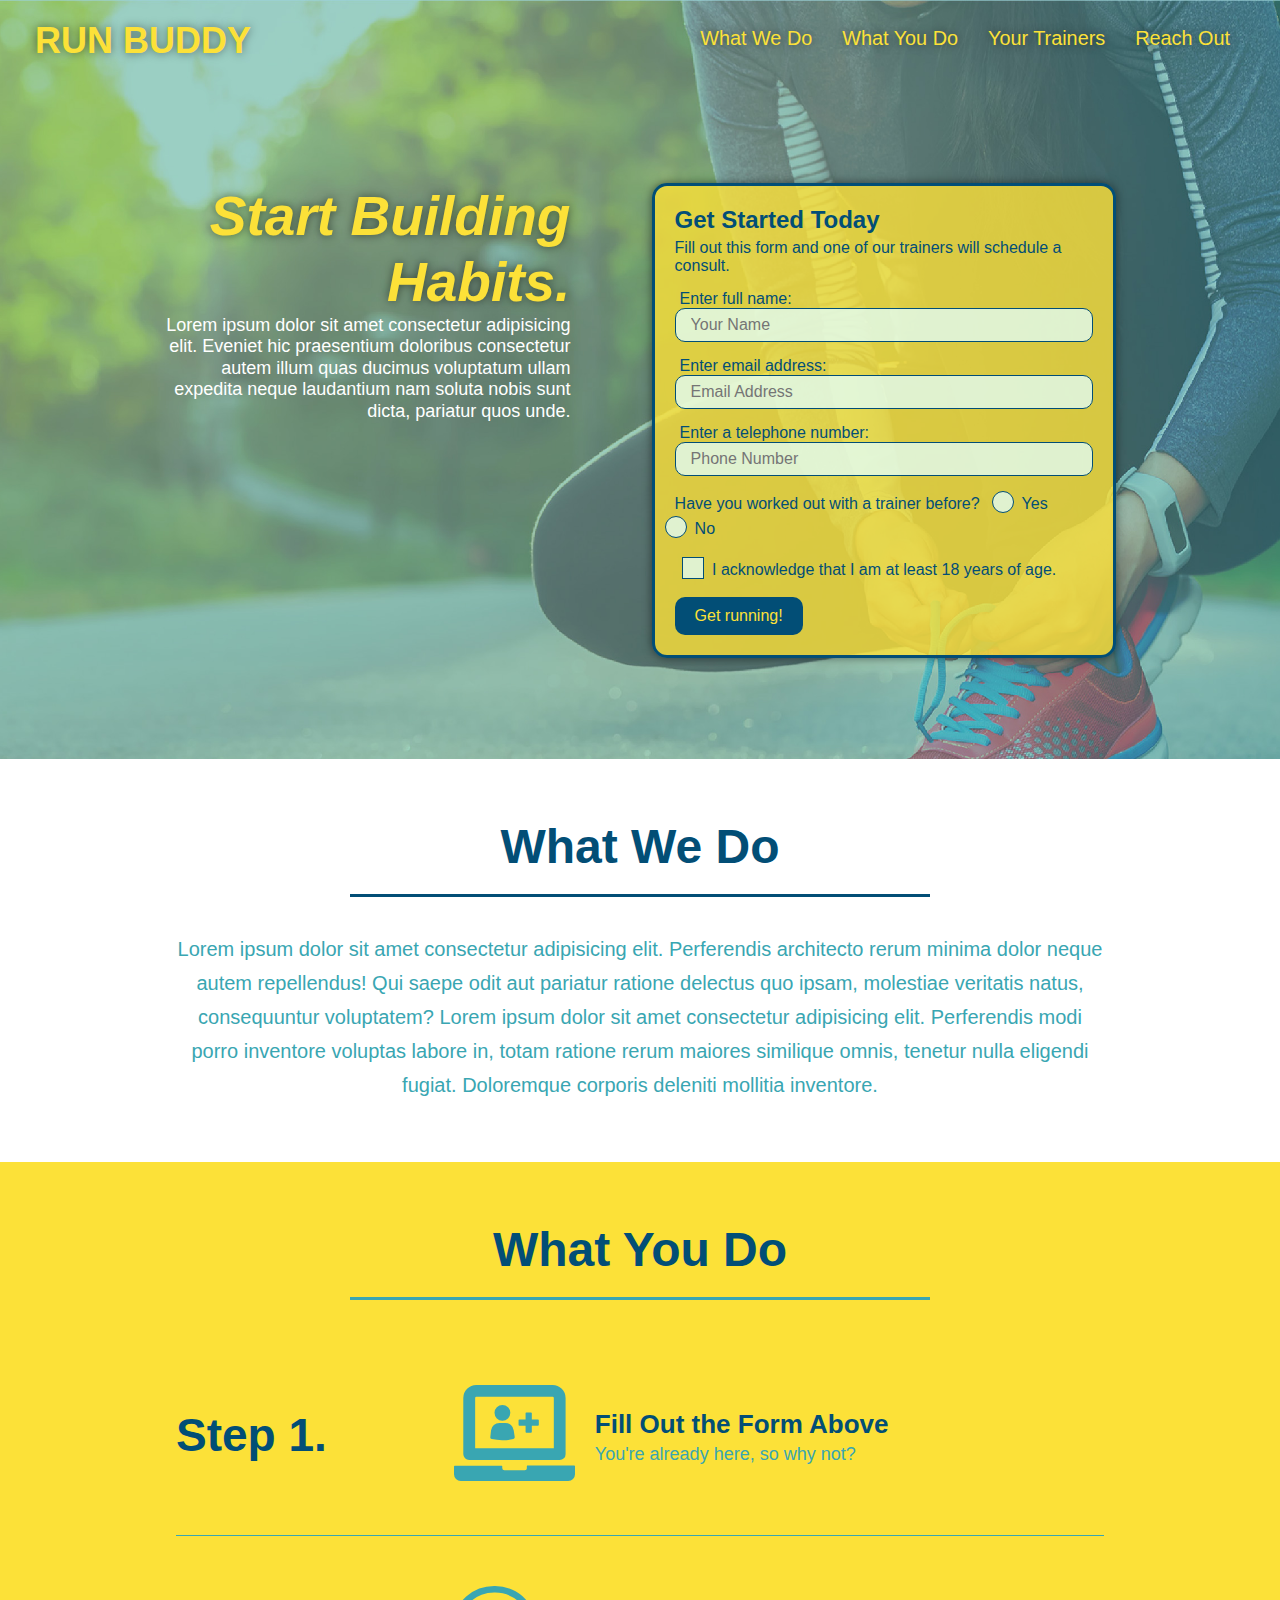
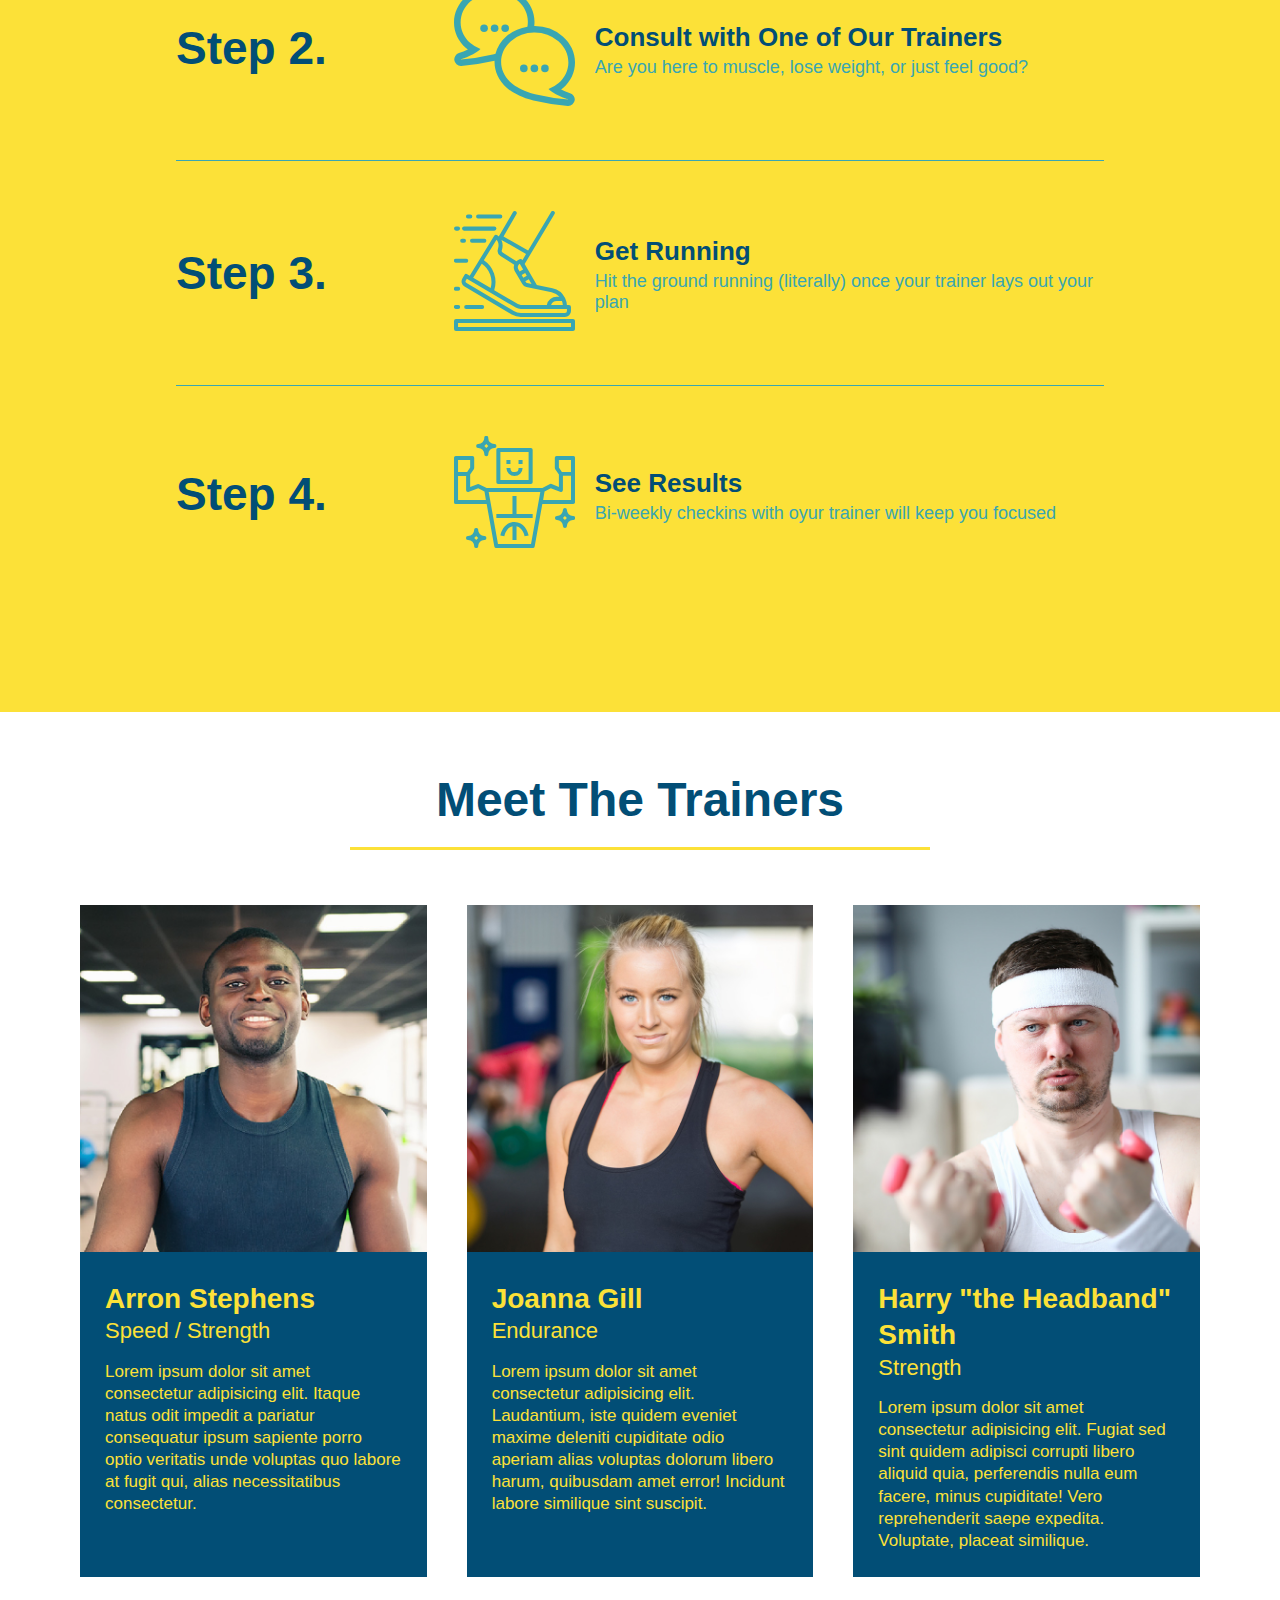
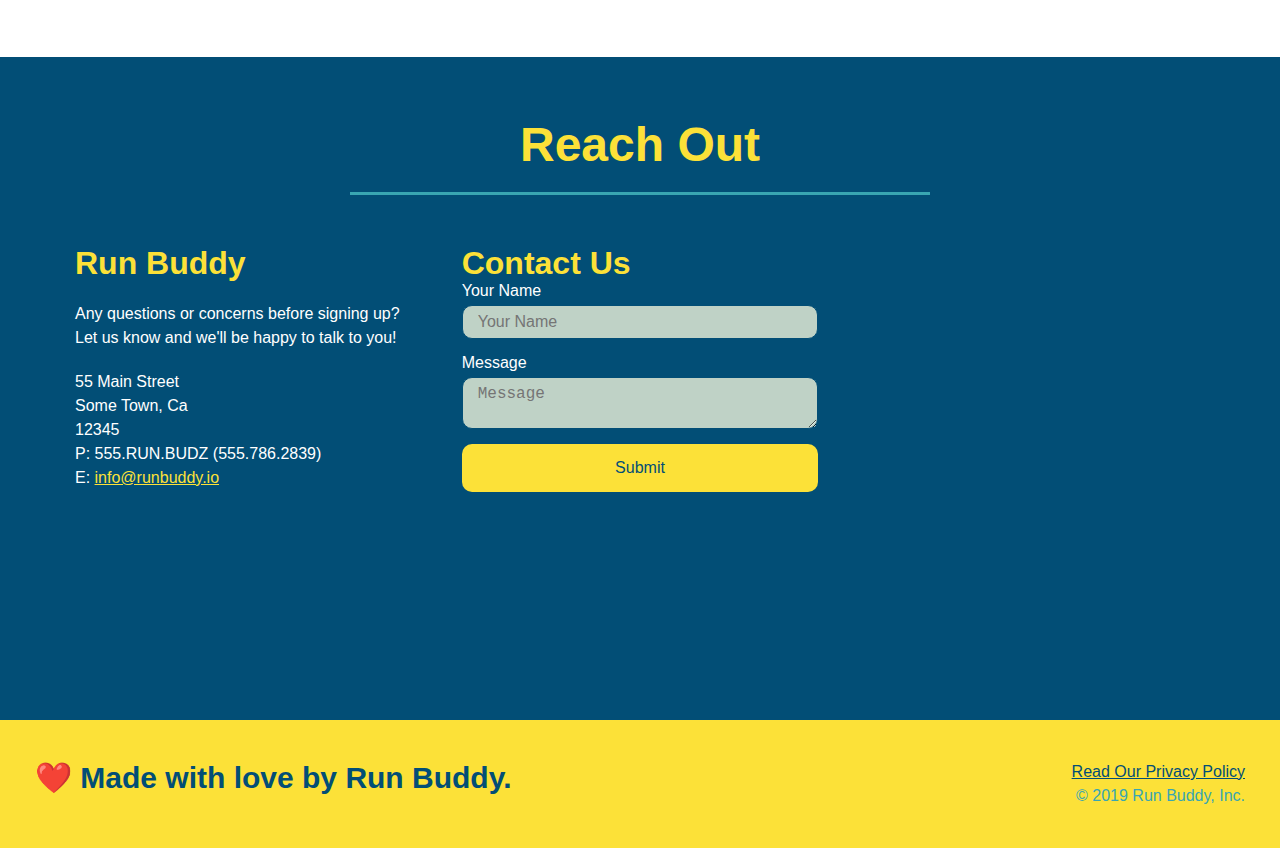
==== commit 8be9ed9e: "final css touches" ====
--- a/index.html
+++ b/index.html
@@ -54,16 +54,22 @@
             <input type="tel" placeholder="Phone Number" name="phone" id="phone" class="form-input">
             <p>
                 Have you worked out with a trainer before?
+             <span class="radio-wrapper">
                 <input type="radio" name="trainer-confirm" id="trainer-yes" />
                 <label for="trainer-yes">Yes</label>
+             </span>
+             <span class="radio-wrapper">
                 <input type="radio" name="trainer-confirm" id="trainer-no" />
                 <label for="trainer-no">No</label>
+             </span>
             </p>
             <p>
-                <label for="checkbox" >
-                I acknowledge that I am at least 18 years of age.
+             <span class="checkbox-wrapper">
+                <input type="checkbox" name="age-confirm" id="checkbox" />
+                <label for="checkbox" >I acknowledge that I am at least 18 years of age.
                 </label>
-                <input type="checkbox" name="age-confirm" id="checkbox" />
+             </span>
+                
             </p>
             <button type="submit">
                 Get running!
--- a/assets/css/style.css
+++ b/assets/css/style.css
@@ -3,31 +3,47 @@
     padding: 0;
     box-sizing: border-box;
 }
+
+:root {
+    --primary-color: #fce138;
+    --secondary-color: #024e76;
+    --tertiary-color: #39a6b2;
+}
 body {
     /* more on this crazy alphanumerical value in a minute! */
-    color: #39a6b2;
+    color: var(--tertiary-color);
     font-family: Helvetica, Arial, sans-serif;
 }
 
 /* apply styles to <header> */
 header {
     padding: 20px 35px;
-    background-color: #39a6b2;
+    background-color: var(--tertiary-color);
     display: flex;
     justify-content: space-between;
     flex-wrap: wrap;
+    position: -webkit-sticky;
+    position: sticky;
+    top: 0;
+    background-image: url("../images/hero-bg.jpg");
+    background-size: cover;
+    background-position: center;
+    background-attachment: fixed;
+    background-position: 80%;
+    z-index: 9999;
 }
 
 header h1 {
     font-weight: bold ;
     font-size: 36px;
-    color: #fce138;
+    color: var(--primary-color);
     margin: 0;
+    text-shadow: 0 0 10px rgba(0, 0, 0, 0.5);
 }
 
 header a {
     text-decoration: none;
-    color: #fce138;
+    color: var(--primary-color);
 }
 
 header nav {
@@ -45,10 +61,19 @@
 header nav ul li a {
     padding: 10px 15px;
     font-weight: lighter;
-    font-size: 1.55vw}
+    font-size: 1.55vw;
+    text-shadow: 0 0 10px rgba(0, 0, 0, 0.5);
+}
+
+header nav ul li a:hover {
+    background: var(--primary-color);
+    color: var(--secondary-color);
+    border-radius: 15px;
+    text-shadow: none;
+}
 
 footer {
-    background: #fce138;
+    background: var(--primary-color);
     width: 100%;
     padding: 40px 35px;
     display: flex;
@@ -57,7 +82,7 @@
 }
 
 footer h2 {
-    color: #024e76;
+    color: var(--secondary-color);
     font-size: 30px;
     margin: 0;
 }
@@ -68,7 +93,7 @@
 }
 
 footer a {
-    color: #024e76;
+    color: var(--secondary-color);
 }
 
 section {
@@ -84,6 +109,8 @@
     flex-wrap: wrap;
     background-position: center;
     align-items: flex-start;
+    background-attachment: fixed;
+    background-position: 80%;
 }
 /* Hero Style End */
 
@@ -99,16 +126,19 @@
 .hero-cta h2 {
     font-style: italic;
     font-size: 55px;
-    color: #fce138;
+    color: var(--primary-color);
+    text-shadow: 0 0 10px rgba(0, 0, 0, 0.5);
 }
 
 .hero-form{
-    border: solid 3px #024e76;
-    background-color: #fce138;
+    border: solid 3px var(--secondary-color);
+    background-color: rgba(252, 225, 56, 0.8);
     padding: 20px;
-    color: #024e76;
+    color: var(--secondary-color);
     width: 40%;
     margin: 3.5%;
+    box-shadow: 0 0 10px rgba(0, 0, 0, 0.5);
+    border-radius: 15px;
 }
 
 .hero-form h3 {
@@ -121,24 +151,97 @@
 }
 
 .form-input {
-    border: 1px solid #024e76;
+    border: 1px solid var(--secondary-color);
     display: block;
     padding: 7px 15px;
     font-size: 16px;
-    color: #024e76;
+    color: var(--secondary-color);
     width: 100%;
     margin-bottom: 15px;
-}
+    border-radius: 10px;
+    background-color: rgba(225, 255, 255, 0.75);
+}
+
+.form-input:focus {
+    background-color: rgba(225, 255, 255, 1);
+    outline: none;
+}
+
 .hero-form label {
     margin: 0 5px;
 }
 
 .hero-form button {
-    color: #fce138;
-    background-color: #024e76;
+    color: var(--primary-color);
+    background-color: var(--secondary-color);
     border: none;
     padding: 10px 20px;
     font-size: 16px;
+    border-radius: 10px;
+}
+
+.hero-form button:hover {
+    background-color: var(--tertiary-color);
+}
+
+.checkbox-wrapper input, .radio-wrapper input {
+    opacity: 0;
+}
+
+.checkbox-wrapper label, .radio-wrapper label {
+    position: relative;
+    left: 10px;
+    margin: 10px;
+    line-height: 1.6;
+}
+
+.checkbox-wrapper label::before, .radio-wrapper label::before {
+    content: "";
+    height: 20px;
+    width: 20px;
+    background: rgba(225, 255, 255, 0.75);
+    border: 1px solid var(--secondary-color);
+    position: absolute;
+    top: -4px;
+    left: -30px;
+}
+
+.radio-wrapper label::before {
+    border-radius: 50%;
+}
+
+.radio-wrapper label::after {
+    content: "";
+    width: 20px;
+    height: 20px;
+    border-radius: 50%;
+    background: var(--secondary-color);
+    position: absolute;
+    left: -29px;
+    top: -3px;
+    background-image: radial-gradient(circle, var(--tertiary-color), var(--secondary-color));
+}
+
+.checkbox-wrapper label::after {
+    content: "";
+    height: 6px;
+    width: 14px;
+    border-left: 2px solid var(--secondary-color);
+    border-bottom: 2px solid var(--secondary-color);
+    position: absolute;
+    left: -26px;
+    top: 1px;
+    transform: rotate(-58deg);
+}
+
+.checkbox-wrapper input + label::after,
+.radio-wrapper input + label::after {
+    content: none;
+}
+
+.checkbox-wrapper input:checked + label::after,
+.radio-wrapper input:checked + label::after {
+    content: "";
 }
 /* HERO STYLES END*/
 
@@ -153,7 +256,7 @@
 
 .section-title {
     font-size: 48px;
-    color: #024e76;
+    color: var(--secondary-color);
     border-bottom: 3px solid;
     padding-bottom: 20px;
     text-align: center;
@@ -161,19 +264,19 @@
     width: 50%;
 }
 .steps {
-    background: #fce138;
+    background: var(--primary-color);
 }
 
 .primary-border {
-    border-color: #fce138;
+    border-color: var(--primary-color);
 }
 
 .secondary-border {
-    border-color: #39a6b2;
+    border-color: var(--tertiary-color);
 }
 
 .steps h3 {
-    color: #024e76;
+    color: var(--secondary-color);
     font-size: 46px;
     flex: 1 30%;
 }
@@ -182,7 +285,6 @@
     margin: 50px auto;
     padding-bottom: 50px;
     width: 80%;
-    border-bottom: 1px solid #39a6b2;
     display: flex;
     flex-wrap: wrap;
     align-items: center;
@@ -201,14 +303,14 @@
 }
 
 .step-text p {
-    color: #39a6b2;
+    color: var(--tertiary-color);
     font-size: 18px;
 }
 
 .step-text h4 {
     font-size: 26px;
     line-height: 1.5;
-    color: #024e76;
+    color: var(--secondary-color);
 }
 
 .step-img {
@@ -220,6 +322,10 @@
     max-width: 100%;
 }
 
+.step:not(:last-child) {
+    border-bottom: 1px solid var(--tertiary-color);
+}
+
 .trainers {
     width: 100%;
     margin: 0 auto;
@@ -230,8 +336,8 @@
 
 .trainer {
     margin: 20px;
-    background: #024e76;
-    color: #fce138;
+    background: var(--secondary-color);
+    color: var(--primary-color);
     flex: 1;
 }
 
@@ -259,11 +365,11 @@
 }
 
 .contact {
-    background:#024e76;
+    background:var(--secondary-color);
 }
 
 .contact h2 {
-    color: #fce138;
+    color: var(--primary-color);
 }
 
 .contact-info > * {
@@ -286,7 +392,7 @@
 }
 
 .contact-info h3 {
-    color: #fce138;
+    color: var(--primary-color);
     font-size: 32px;
 }
 
@@ -298,28 +404,41 @@
 }
 
 .contact-info a {
-    color: #fce138;
+    color: var(--primary-color);
 }
 
 .contact-form input, .contact-form textarea {
-    border: 1px solid #024e76;
+    border: 1px solid var(--secondary-color);
     display: block;
     padding: 7px 15px;
     font-size: 16px;
-    color: #024e76;
+    color: var(--secondary-color);
     width: 100%;
     margin-bottom: 15px;
     margin-top: 5px;
+    border-radius: 10px;
+    background-color: rgba(255, 255, 225, 0.75);
+}
+
+.contact-form input:focus, .contact-form textarea:focus {
+    background-color: rgba(255, 255, 255, 1);
+    outline: none;
 }
 
 .contact-form button {
     width: 100%;
     border: none;
-    background: #fce138;
-    color: #024e76;
+    background: var(--primary-color);
+    color: var(--secondary-color);
     text-align: center;
     padding: 15px 0;
     font-size: 16px;
+    border-radius: 10px;
+}
+
+.contact-form button:hover {
+    color: var(--primary-color);
+    background: var(--tertiary-color);
 }
 
 .text-left {
@@ -336,18 +455,111 @@
 
 /* MEDIA QUERY FOR SMALLER DESKTOP SCREENS AND SMALLER */
 @media screen and (max-width: 980px) {
-   
+   header {
+       padding-bottom: 0;
+       justify-content: center;
+       position: relative;
+   }
+
+   header h1 {
+       width: 100%;
+       text-align: center;
+   }
+
+   header nav ul {
+       margin-top: 20px;
+       width: 100%;
+       justify-content: center;
+   }
+
+   header nav ul li a {
+       font-size: 20px;
+   }
+
+   footer h2, footer div {
+       text-align: center;
+       width: 100%;
+   }
+
+   .hero-cta, .hero-form {
+       width: 100%;
+   }
+
+   .hero-cta {
+       text-align: center;
+   }
+
+   .section-title {
+       width: 80%;
+   }
+
+   .trainer {
+       flex: 0 70%;
+   }
+
+   .contact-info iframe {
+       flex: 1 100%;
+   }
 }
 
 /* MEDIA QUERY FOR TABLETS AND SMALLER */
 @media screen and (max-width: 768px) {
-   
+   section {
+       padding: 30px 15px;
+   }
+
+   .steps h3 {
+       flex: 1 100%;
+       text-align: center;
+   }
+
+   .step-info {
+       flex: 2 100%;
+       text-align: center;
+       justify-content: center;
+   }
+
+   .step-img {
+       flex: 0 32%;
+       margin-right: 0;
+       margin-top: 15px;
+       margin-bottom: 15px;
+   }
+
+   .step-text {
+       flex: 100%;
+   }
 }
 
 /* MEDIA QUERY FOR MOBILE PHONES AND SMALLER */
 @media screen and (max-width: 575px) {
-    
-    }
-}
-
-
+    .hero-form button {
+        width: 100%;
+    }
+
+    .section-title {
+        width: 95%;
+    }
+
+    .intro p {
+        width: 100%;
+    }
+
+    .trainer {
+        flex: 0 100%;
+    }
+
+    .contact-info {
+        text-align: center;
+    }
+
+    .contact-info > * {
+        flex: 0 100%;
+    }
+
+    .contact-form {
+        order: 3;
+    }
+}
+
+
